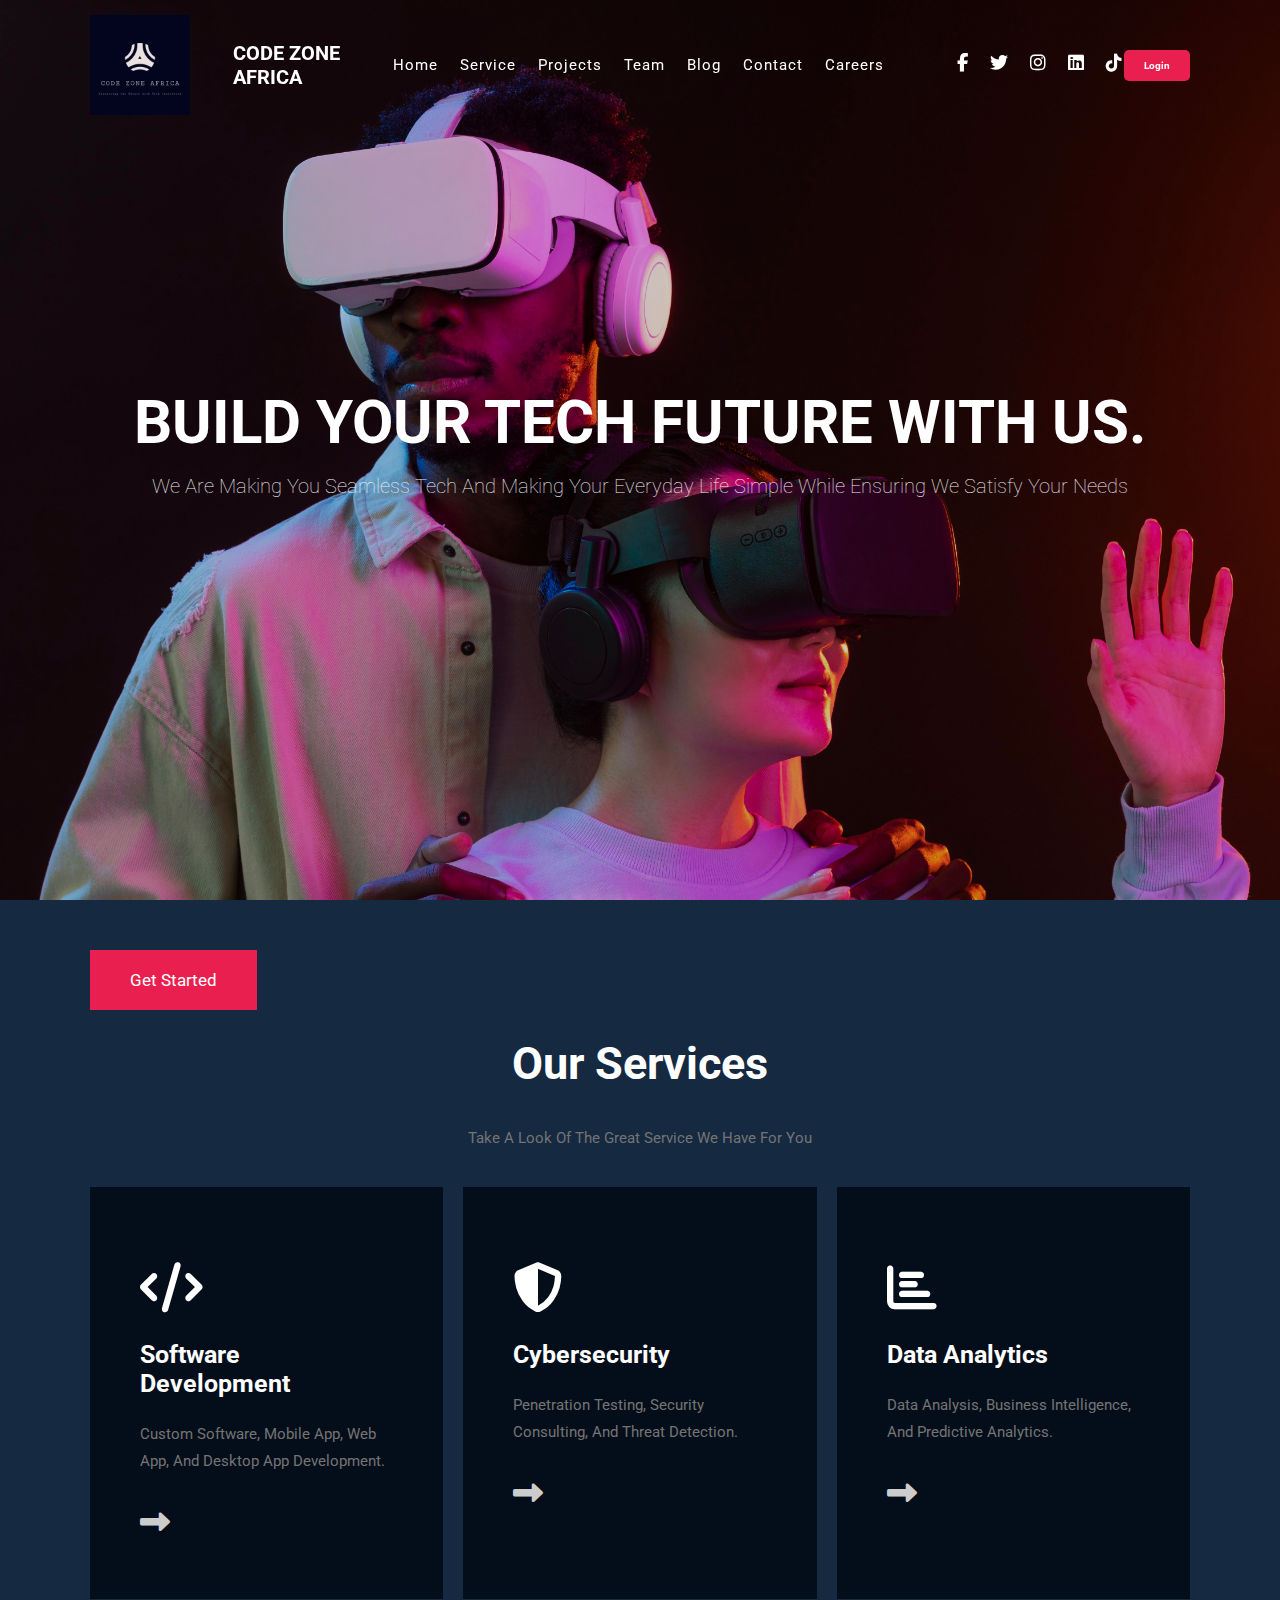
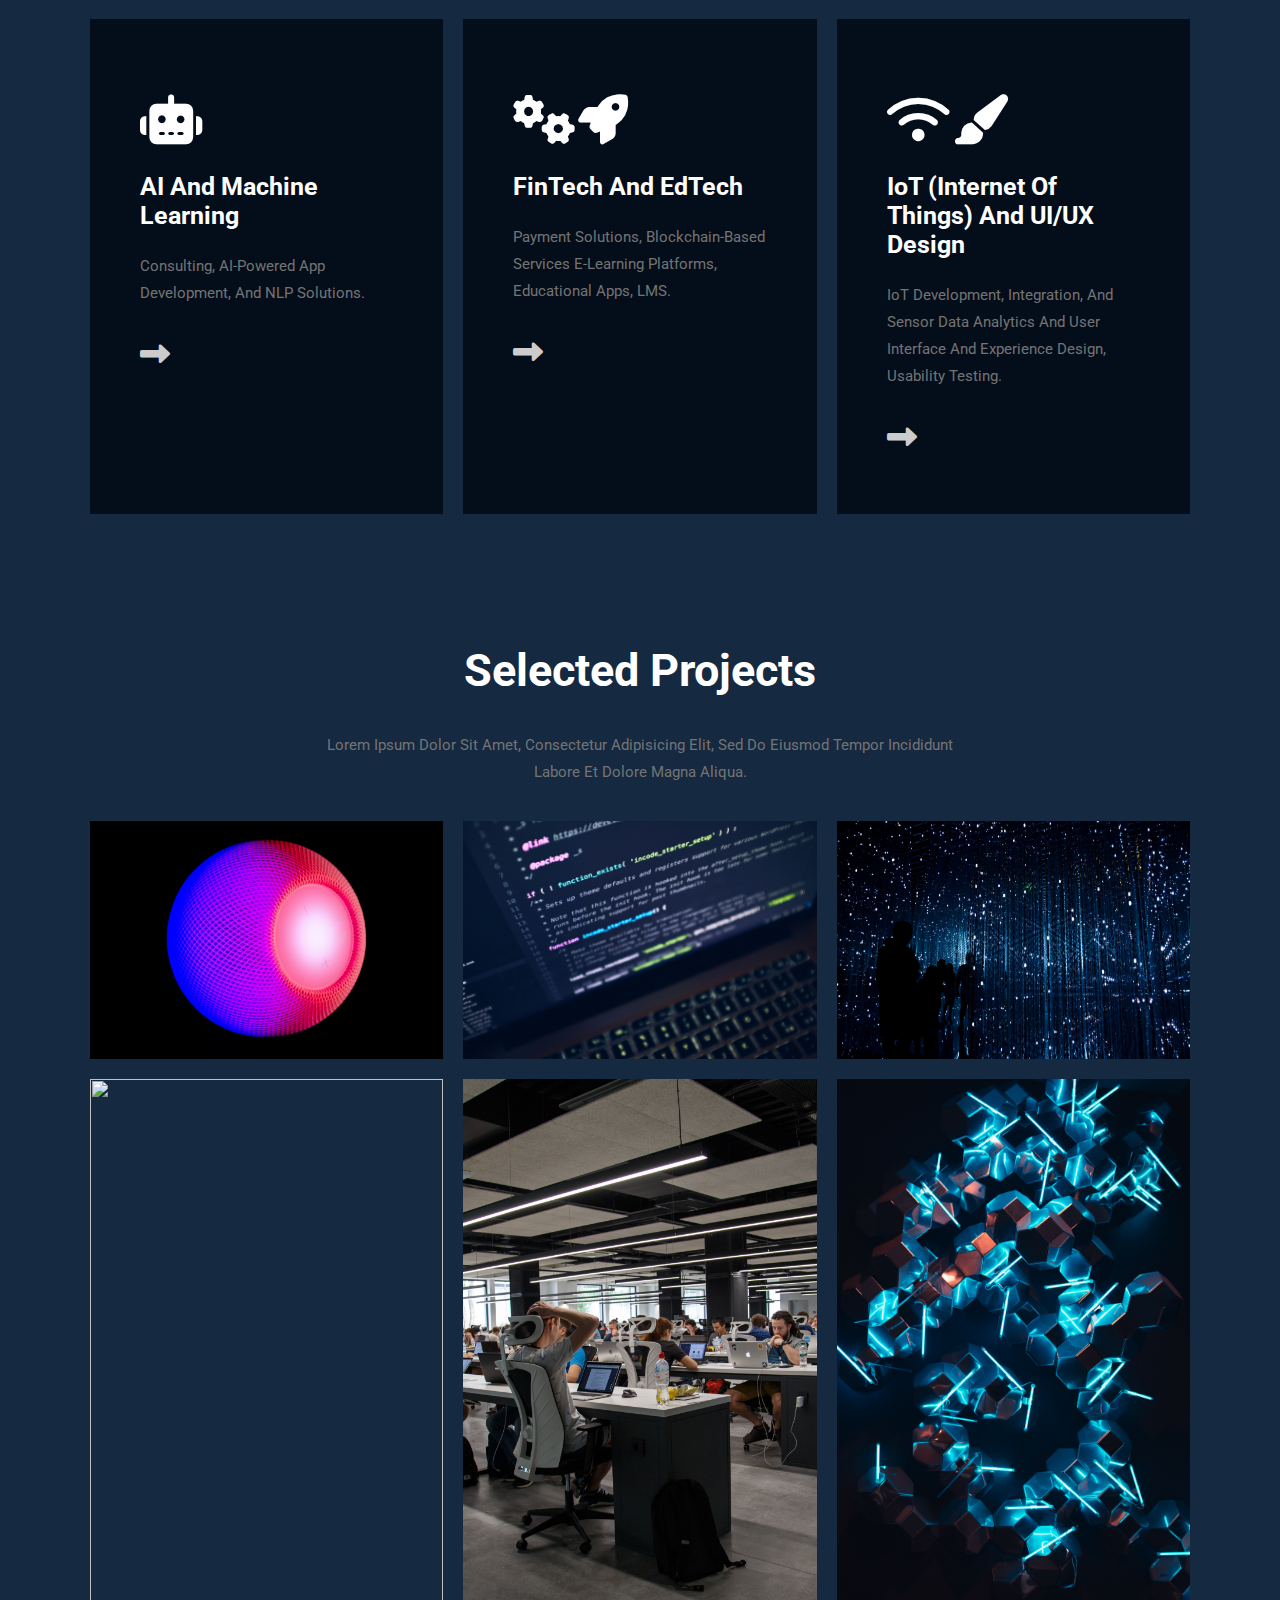
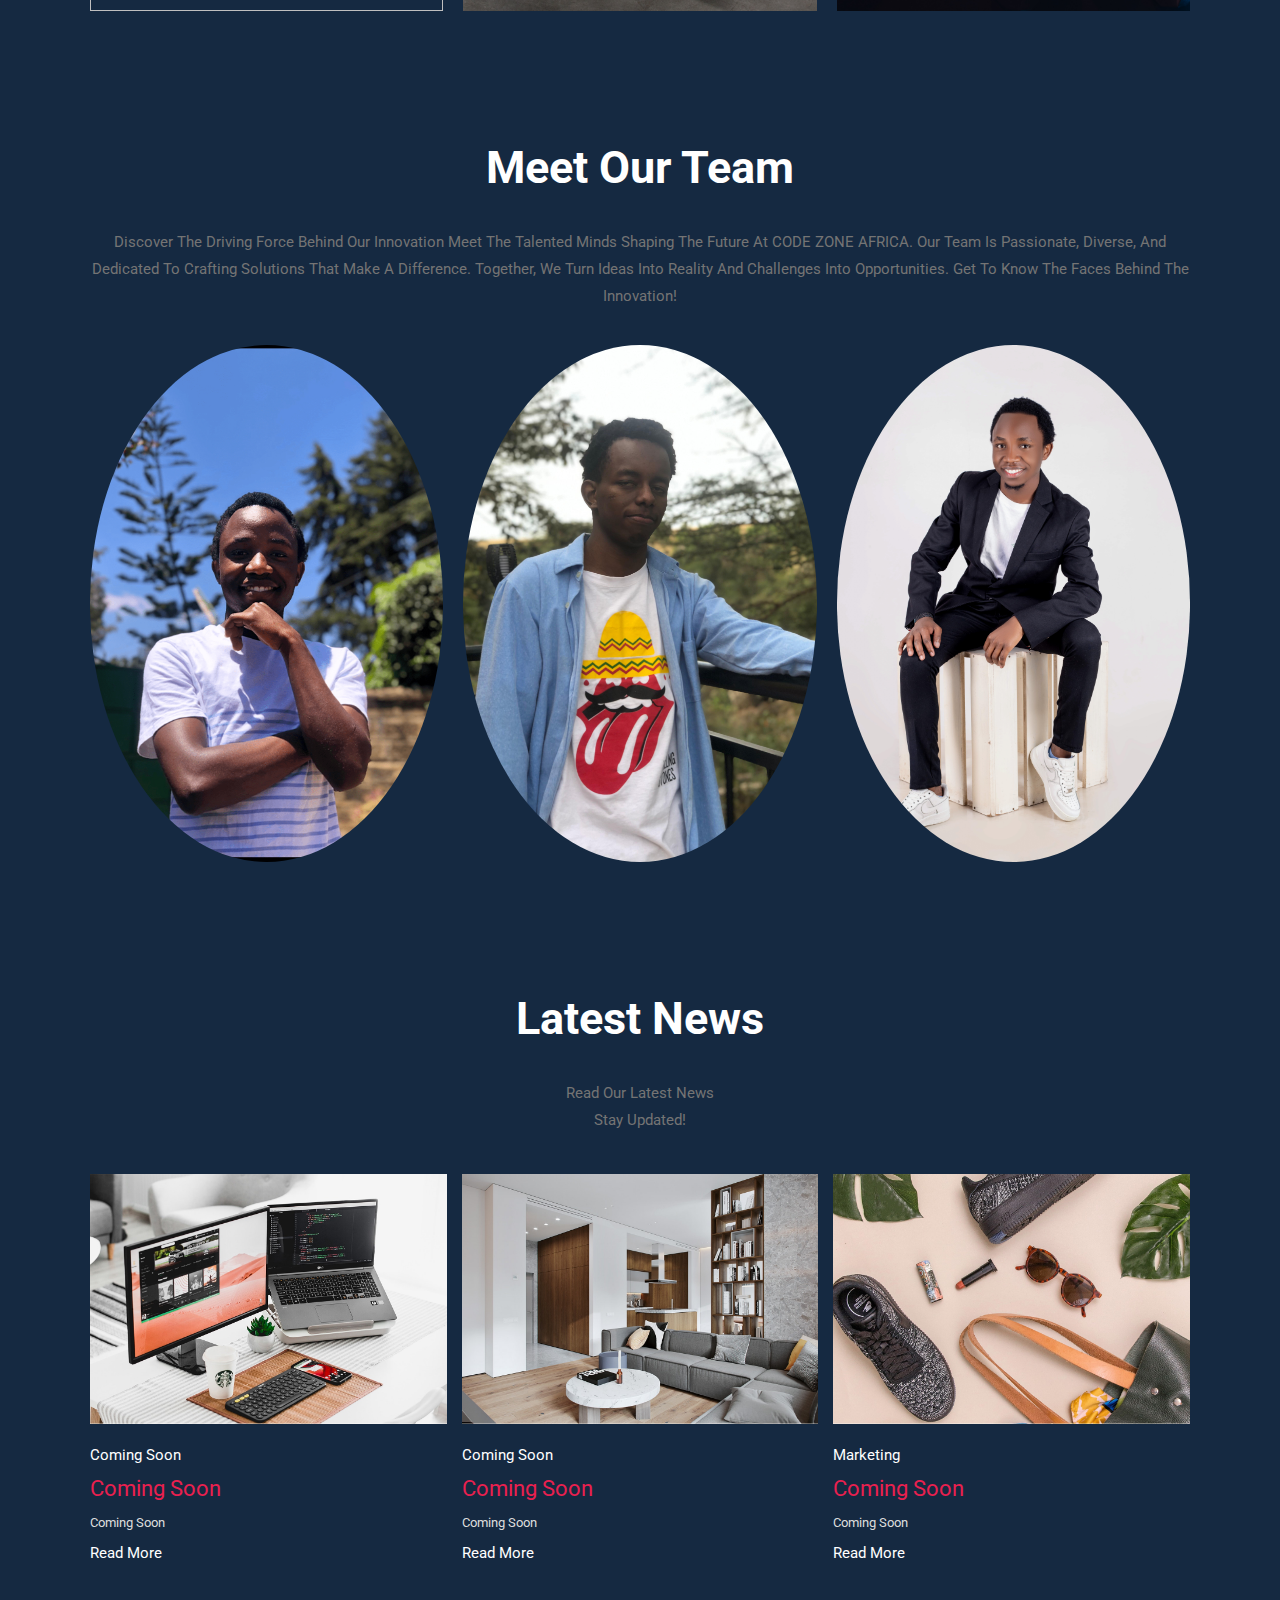
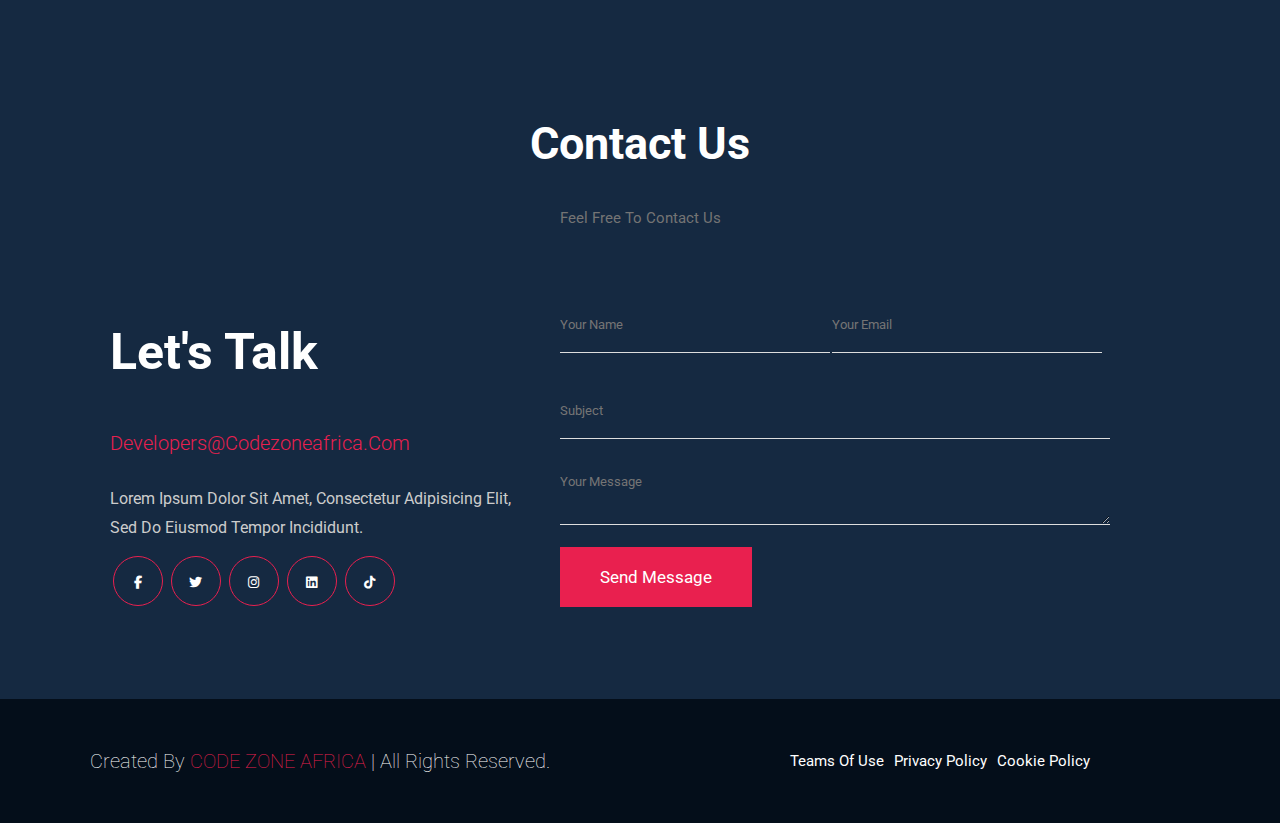
==== index.html @ b37253b9 "CODE ZONE WEBSITE FIRST VERSION" ====
<!DOCTYPE html>
<html>
<head>
	<meta charset="utf-8">
	<meta name="viewport" content="width=device-width, initial-scale=1">
	<link href="images/logo.png" rel="icon">
	<title>CODE ZONE AFRICA</title>


	<!-- font awesome cdn link -->
	<link rel="stylesheet" href="https://cdnjs.cloudflare.com/ajax/libs/font-awesome/6.1.1/css/all.min.css">

	<!-- custom css link -->
	<link rel="stylesheet" type="text/css" href="css/style.css">
</head>
<body>

	<!-- header section start -->
	<header class="header" id="nav">
		<div class="logo">
		</div>
		<div>
			<h1>CODE ZONE <br>AFRICA</h1></div>

		<div class="links">
			<a href="#home">Home</a>
			<a href="#service">Service</a>
			<a href="#project">Projects</a>
			<a href="#team">Team</a>
			<a href="#blog">Blog</a>
			<a href="#contact">Contact</a>
			<a href="#">Careers</a>
		</div>
		

		<div class="icons">
			<div href="#" class="fab fa-facebook-f"></div>
			<div href="#" class="fab fa-twitter"></div>
			<div href="#" class="fab fa-instagram"></div>
			<div href="#" class="fab fa-linkedin"></div>
			<div href="#" class="fab fa-tiktok"></div>
			<div class="fas fa-bars" id="menu-btn"></div>
			<a href="../authenthication/login.html" class="btn1"><span>Login</span></a>		
		</div>
	</header>
	<!-- header section ends -->

	<!-- home section start -->

	<section class="home" id="home">
		<div class="content">
			<h1>BUILD YOUR TECH FUTURE WITH US.</h1>
			<p>We are making you seamless tech and making your everyday life simple while ensuring we satisfy
				your needs
			</p>
		
		</div>
	</section>
	<!-- home section ends -->


	<!-- service section start -->
	<section class="service" id="service">
		<a href="../authenthication/signup.html" class="btn"><span>Get Started</span></a>
		<h1 class="heading">Our Services</h1>
		<p class="paragraph">Take a look of the great Service we have for you</p>


		<div class="box-container">
			<div class="box">
				<i class="fas fa-code"></i>
				<h3>Software Development</h3>
				<p>Custom software, mobile app, web app, and desktop app development.</p>
				<span class="fas fa-long-arrow-alt-right"></span>
			</div>

			<div class="box">
				<i class="fas fa-shield-alt"></i>
				<h3>Cybersecurity</h3>
				<p>Penetration testing, security consulting, and threat detection.</p>
				<span class="fas fa-long-arrow-alt-right"></span>
			</div>

			<div class="box">
				<i class="fas fa-chart-bar"></i>
				<h3>Data Analytics</h3>
				<p>Data analysis, business intelligence, and predictive analytics.</p>
				<span class="fas fa-long-arrow-alt-right"></span>
			</div>

			<div class="box">
				<i class="fas fa-robot"></i>
				<h3>AI and Machine Learning</h3>
				<p>Consulting, AI-powered app development, and NLP solutions.</p>
				<span class="fas fa-long-arrow-alt-right"></span>
			</div>

			<div class="box">
				<i class="fas fa-cogs"></i>
				<i class="fas fa-rocket"></i>
				<h3>FinTech and EdTech</h3>
				<p>Payment solutions, blockchain-based services E-learning platforms, educational apps, LMS.</p>
				<span class="fas fa-long-arrow-alt-right"></span>
			</div>

			<div class="box">
				<i class="fas fa-wifi"></i>
				<i class="fas fa-paint-brush"></i>
				<h3>IoT (Internet of Things) and UI/UX Design</h3>
				<p>IoT development, integration, and sensor data analytics and User interface and experience design, usability testing.</p>
				<span class="fas fa-long-arrow-alt-right"></span>
			</div>
		</div>

	</section>
	<!-- service section ends -->

	<!-- project section start -->

	<section class="project" id="project">
		<h1 class="heading">selected projects</h1>
		<p class="paragraph">
			Lorem ipsum dolor sit amet, consectetur adipisicing elit, sed do eiusmod
			tempor incididunt <br> labore et dolore magna aliqua.
		</p>

		<div class="box-container">
			<div class="box">
				<img src="images/tech1.jpg">

				<div class="content">
					<div>
						<h3>Coming soon</h3>
						<span> Coming soon</span>
					</div>
				</div>
			</div>

			<div class="box">
				<img src="images/tech2.jpg">

				<div class="content">
					<div>
						<h3>Coming soon</h3>
						<span> marketing</span>
					</div>
				</div>
			</div>

			<div class="box">
				<img src="images/tech3.jpg">

				<div class="content">
					<div>
						<h3>Coming soon</h3>
						<span> marketing</span>
					</div>
				</div>
			</div>

			<div class="box">
				<img src="images/tech4.jpg">

				<div class="content">
					<div>
						<h3>Coming soon</h3>
						<span> marketing</span>
					</div>
				</div>
			</div>

			<div class="box">
				<img src="images/tech5.jpg">

				<div class="content">
					<div>
						<h3>Coming soon</h3>
						<span> marketing</span>
					</div>
				</div>
			</div>

			<div class="box">
				<img src="images/tech6.jpg">

				<div class="content">
					<div>
						<h3>Coming soon</h3>
						<span> marketing</span>
					</div>
				</div>
			</div>

		</div>
	</section>

	<!-- project section ends -->


	<!-- team section start -->

	<section class="team" id="team">
		<h1 class="heading">meet our team</h1>
		<p class="paragraph">
			Discover the driving force behind our innovation  meet the talented minds shaping the future at CODE ZONE AFRICA. 
			Our team is passionate, diverse, and dedicated to crafting solutions that make a difference.
			Together, we turn ideas into reality and challenges into opportunities. Get to know the faces behind the innovation!
		</p>

		<div class="box-container">
			<div class="box">
				<img src="images/ceeo.jpg">

				<div class="content">
					<div>
						<h3>KIBET G KORIR</h3>
						<span>C.E.O <br> and <br> Founder</b></span>

						<div class="icon">
							<a href="#" class="fab fa-facebook-f"></a>
							<a href="#" class="fab fa-instagram"></a>
							<a href="#" class="fab fa-twitter"></a>
						</div>
					</div>
				</div>
			</div>

			<div class="box">
				<img src="images/Lead1.jpg">

				<div class="content">
					<div>
						<h3>MIKE KIBET</h3>
						<span>Senior Software Lead</span>

						<div class="icon">
							<a href="#" class="fab fa-facebook-f"></a>
							<a href="#" class="fab fa-instagram"></a>
							<a href="#" class="fab fa-twitter"></a>
						</div>
					</div>
				</div>
			</div>

			<div class="box">
				<img src="images/CEO.jpg">

				<div class="content">
					<div>
						<h3>Kibet Korir</h3>
						<span>Software Engineer</span>

						<div class="icon">
							<a href="#" class="fab fa-facebook-f"></a>
							<a href="#" class="fab fa-instagram"></a>
							<a href="#" class="fab fa-twitter"></a>
						</div>
					</div>
				</div>
			</div>

		</div>
	</section>

	<!-- team section ends -->

	<!-- blog section start -->

	<section class="blog" id="blog">
		<h1 class="heading">latest news</h1>
		<p class="paragraph">
			read our latest news <br> stay updated!
		</p>


		<div class="box-container">
			<div class="box">
				<div class="image">
					<img src="images/05-min.jpg">
				</div>

				<div class="content">
					<a href="#" class="cate">Coming Soon</a>
					<span>Coming soon</span>
					<p>Coming soon</p>
					<a href="#">read more</a>
				</div>
			</div>

			<div class="box">
				<div class="image">
					<img src="images/07-min.jpg">
				</div>

				<div class="content">
					<a href="#" class="cate">Coming soon</a>
					<span>Coming soon</span>
					<p>Coming soon</p>
					<a href="#">read more</a>
				</div>
			</div>

			<div class="box">
				<div class="image">
					<img src="images/02-min.jpg">
				</div>

				<div class="content">
					<a href="#" class="cate">marketing</a>
					<span>Coming soon</span>
					<p>Coming soon</p>
					<a href="#">read more</a>
				</div>
			</div>
		</div>
	</section>

	<!-- blog section ends -->


	<!-- contact section start -->

	<section class="contact" id="contact">
		<h1 class="heading">contact us</h1>
		<p class="paragraph">feel free to contact us</p>

		<div class="row">
			<div class="content">
				<h1>let's talk</h1>
				<h3>developers@codezoneafrica.com</h3>
				<p>Lorem ipsum dolor sit amet, consectetur adipisicing elit, sed do eiusmod
				tempor incididunt.</p>

				<div class="icons">
					<a href="#" class="fab fa-facebook-f"></a>
					<a href="#" class="fab fa-twitter"></a>
					<a href="#" class="fab fa-instagram"></a>
					<a href="#" class="fab fa-linkedin"></a>
					<a href="#" class="fab fa-tiktok"></a>

				</div>
			</div>

			<div class="form">
				<form>
					<input type="text" name="" placeholder="your name">
					<input type="email" name="" placeholder="your email">
					<input type="text" name="" placeholder="subject" class="subject">

					<textarea placeholder="your message"></textarea>

					<a href="#" class="btn"><span>send message</span></a>
				</form>
			</div>
		</div>
	</section>


	<!-- contact section ends -->

	<!-- footer section start -->
	<section class="footer">
		<div class="credit">
			created by <span>CODE ZONE AFRICA</span> | all rights reserved.
		</div>

		<div class="links">
			<a href="#">teams of use</a>
			<a href="#">privacy policy</a>
			<a href="#">cookie policy</a>
		</div>
	</section>
	<!-- footer section ends -->




	<!-- custom js link -->
	<script src="js/scripts.js"></script>
</body>
</html>
---- css/style.css ----
@import url('https://fonts.googleapis.com/css2?family=Roboto:wght@100;300;400;500;700&display=swap');
/*font-family: 'Roboto', sans-serif;*/

:root
{
	--main-color: #e9204f;
	--black: #040e1a;
	--bg: #152941;
	--font: #fff;
	--border: .1rem solid rgba(255,255,255,.3);
}
*
{
	font-family: 'Roboto', sans-serif;
	margin: 0;padding: 0;
	box-sizing: border-box;
	outline: none;border: none;
	text-decoration: none;
	text-transform: capitalize;
	transition: .3s linear;
}
html
{
	font-size: 62.5%;
	overflow-x: hidden;
	scroll-padding-top: 9rem;
	scroll-behavior: smooth;
}
html::-webkit-scrollbar
{
	width: .8rem;
}
html::-webkit-scrollbar-track
{
	background: transparent;
}
html::-webkit-scrollbar-thumb
{
	background: #eee;
	border-radius: 4rem;
}
body
{
	background: var(--bg);
}
section
{
	padding: 4rem 7%;
}
.btn
{
	margin-top: 1rem;
	display: inline-block;
	padding: 2rem 4rem;
	font-size: 1.7rem;
	color: var(--font);
	cursor: pointer;
	position: relative;
	overflow: hidden;
	background: #fff;
}
.btn span 
{
	position: relative;
	z-index: 3;
}
.btn:after
{
	content: '';
	display: block;
	width: 100%;height: 100%;
	position: absolute;
	right: 0%;top: 0%;
	background: var(--main-color);
	transition: .5s;
	z-index: 1;
}
.btn:hover:after
{
	right: -100%;
}
.btn:hover
{
	color: var(--main-color);
}
.heading
{
	text-align: center;
	color: var(--font);
	padding: 2.5rem 0;
	font-size: 4.5rem;
}
.paragraph
{
	text-align: center;
	font-size: 1.5rem;
	color: #747474;
	padding: 1rem 0;
	line-height: 1.8;
}




.header
{
	background: transparent;
	display: flex;
	color: var(--font);
	align-items: center;
	justify-content: space-between;
	padding: 1.5rem 7%;
	position: fixed;
	top: 0;left: 0;right: 0;
	z-index: 5000;
}
.header .logo {
    width: 100px; /* Set the width of the logo */
    height: 100px; /* Set the height of the logo */
    background: url(../images/logo.png);
    background-size: cover; /* This will make the background image cover the entire container */
    background-position: center; /* Center the background image */
    font-size: 3rem;
    letter-spacing: 0.1rem;
}

.header .logo h1 {
	margin-bottom: 0; /* Remove any default margin for the h1 element */
    font-size: 1.8rem; /* Adjust the font size as needed */
}
.header .links a 
{
	margin: 0 1rem;
	color: var(--font);
	font-size: 1.5rem;
	letter-spacing: .1rem;
}
.header .links a:hover
{
	color: #ff0000;
	border-bottom: .1rem solid var(--main-color);
	padding-bottom: .5rem;
}
.header .icons div
{
	color: var(--font);
	cursor: pointer;
	font-size: 1.8rem;
	margin-left: 2rem;
}
.header .icons div:hover
{
	color: var(--main-color);
}
#menu-btn
{
	display: none;
}

/*on scroll effect*/

.nav-change
{
	background: var(--black);
}

/*home section style*/

.home
{
	min-height: 100vh;
	display: flex;
	align-items: center;
	justify-content: center;
	background: linear-gradient(rgba(0, 0, 0, .2), rgba(0, 0, 0, .2)), url(../images/hero.jpg);
	background-repeat: no-repeat;
	background-size: cover;
	text-align: center;
	perspective: 1000px; /* Set the perspective for 3D effect */
	overflow: hidden; /* Hide the overflow to prevent content from leaking out */
  }
  
  /* Add a keyframe animation for the 3D effect */
  @keyframes move3D {
	0% {
	  transform: rotateX(20deg) rotateY(0deg) translateZ(0);
	}
	50% {
	  transform: rotateX(20deg) rotateY(180deg) translateZ(500px);
	}
	100% {
	  transform: rotateX(20deg) rotateY(360deg) translateZ(0);
	}
  }
  
  /* Apply the animation to the background */
  .home{
	animation: move3D 200s infinite linear; /* Adjust the duration and other properties as needed */
  }
  
.home .content h1
{
	font-size: 6rem;
	text-transform: uppercase;
	color: var(--font);
}
.home .content p 
{
	font-size: 2rem;
	font-weight: lighter;
	color: #eee;
	line-height: 1.8;
	padding: 1rem 0;
}


/*service section style*/
.service .box-container
{
	display: grid;
	grid-template-columns: repeat(auto-fit, minmax(30rem,1fr));
	gap: 2rem;
	padding: 2.5rem 0;
}
.service .box-container .box
{
	padding: 5rem;
	background: var(--black);
	cursor: pointer;
}
.service .box-container .box i 
{
	color: var(--font);
	font-size: 5rem;
	padding: 2.5rem 0;
}
.service .box-container .box h3
{
	color: var(--font);
	font-size: 2.5rem;
	padding: .3rem 0;
}
.service .box-container .box p 
{
	font-size: 1.5rem;
	color: #747474;
	padding: 2rem 0;
	line-height: 1.8;
}
.service .box-container .box span 
{
	font-size: 3rem;
	color: #ccc;
	line-height: 1.8;
}
.service .box-container .box:hover i
{
	color: var(--main-color);
} 
.service .box-container .box:hover
{
	box-shadow: 3px 3px 15px rgba(214, 215, 215, .2);
	transform: scale(1.01);
}


/*project style*/

.project .box-container
{
	display: grid;
	grid-template-columns: repeat(auto-fit, minmax(30rem,1fr));
	gap: 2rem;
	padding: 2.5rem 0;
}
.project .box-container .box  
{
	position: relative;
	cursor: pointer;
	overflow: hidden;
}
.project .box-container .box img
{
	width: 100%;
	height: 100%;
	object-fit: cover;
	transform-origin: center;
}
.project .box-container .box:hover img
{
	transform: scale(1.1);
}
.project .box-container .box .content
{
	position: absolute;
	top: 0;left: 0;right: 0;bottom: 0;
	display: flex;
	align-items: center;
	justify-content: center;
	color: var(--font);
	background: rgba(0, 0, 0, .4);
	text-align: center;
	opacity: 0;
}
.project .box-container .box .content h3
{
	font-size: 3rem;
}
.project .box-container .box .content span 
{
	font-size: 1.2rem;
}
.project .box-container .box:hover .content
{
	opacity: 1;
}

/*team style*/

.team .box-container
{
	display: grid;
	grid-template-columns: repeat(auto-fit, minmax(30rem,1fr));
	gap: 2rem;
	padding: 2.5rem 0;
}
.team .box-container .box
{
	position: relative;
	cursor: pointer;
	overflow: hidden;
	border-radius: 50%;
}
.team .box-container .box img 
{
	width: 100%;
	height: 100%;
	object-fit: cover;
	transform-origin: center;
}
.team .box-container .box:hover img 
{
	transform: scale(1.1);
}
.team .box-container .box .content
{
	position: absolute;
	top: 0;left: 0;right: 0;bottom: 0;
	color: var(--font);
	display: flex;
	align-items: center;
	justify-content: center;
	text-align: center;
	opacity: 0;
}
.team .box-container .box .content h3
{
	font-size: 3rem;
	padding: .3rem 0;
}
.team .box-container .box .content span 
{
	font-size: 1.2rem;
}
.team .box-container .box .content .icon a 
{
	width: 3rem;
	height: 3rem;
	line-height: 3rem;
	display: inline-block;
	color: #ddd;
	margin: 1rem .2rem;
	background: rgba(0, 0, 0, .8);
}
.team .box-container .box .content .icon a:hover
{
	border-radius: 50%;
}
.team .box-container .box:hover .content
{
	opacity: 1;
	background: rgba(233, 32, 79, .6);
}

/*blog style*/
.blog .box-container
{
	display: grid;
	grid-template-columns: repeat(auto-fit, minmax(30rem,1fr));
	gap: 1.5rem;
	padding: 3rem 0;
}
.blog .box-container .box .image
{
	height: 25rem;
	overflow: hidden;
	width: 100%;
}
.blog .box-container .box .image img
{
	height: 100%;
	object-fit: cover;
	width: 100%;
}
.blog .box-container .box:hover .image img
{
	transform: scale(1.2);
}
.blog .box-container .box .content
{
	padding: 2rem 0rem;
}
.blog .box-container .box .content .cate
{
	font-size: 1.5rem;
	line-height: 1.5;
	color: var(--font);
}
.blog .box-container .box .content span 
{
	color: var(--main-color);
	display: block;
	padding-top: 1rem;
	font-size: 2.2rem;
}
.blog .box-container .box .content p 
{
	font-size: 1.3rem;
	line-height: 1.8;
	color: #ddd;
	padding: 1rem 0;
}
.blog .box-container .box .content a 
{
	font-size: 1.5rem;
	color: var(--font);
}

/*contact style*/
.contact .row 
{
	display: flex;
	align-items: center;
	flex-wrap: wrap;
	padding: 3rem 0;
}
.contact .row .content
{
	flex: 1 1 35rem;
	padding: 2rem;
}
.contact .row .content h1
{
	font-size: 5rem;
	color: var(--font);
	padding: 3rem 0;
}
.contact .row .content h3
{
	font-size: 2rem;
	color: var(--main-color);
	font-weight: 300;
	padding: 2rem 0;
}
.contact .row .content p 
{
	font-size: 1.6rem;
	color: #ccc;
	line-height: 1.8;
	padding: 1rem 0;
}
.contact .row .content .icons a 
{
	width: 5rem;
	height: 5rem;
	line-height: 5rem;
	text-align: center;
	color: var(--font);
	margin: .3rem .3rem;
	border: .1rem solid var(--main-color);
	font-size: 1.3rem;
	border-radius: 50%;
}
.contact .row .content .icons a:hover
{
	transform: translateY(-1rem);
}
.contact .row .form 
{
	flex: 1 1 55rem;
	padding: 2rem;
}
.contact .row .form input[type="text"],
.contact .row .form input[type="email"]
{
	width: 27rem;
	background: transparent;
	border-bottom: .1rem solid #ddd;
	padding-bottom: 2rem;
	margin: 2.5rem 0;
	color: #ddd;
}
.contact .row .form .subject
{
	width: 55rem!important;
}
.contact .row .form textarea
{
	width: 55rem;
	background: transparent;
	border-bottom: .1rem solid #ddd;
	padding-bottom: 2rem;
	color: #ddd;
	margin: 1rem 0;
}

/*footer style*/

.footer
{
	background: var(--black);
	display: flex;
	justify-content: space-between;
	flex-wrap: wrap;
}
.footer .credit
{
	font-size: 2rem;
	flex: 1 1 45rem;
	color: var(--font);
	font-weight: lighter;
	padding: 1rem 0;
}
.footer .credit span 
{
	color: var(--main-color);
}
.footer .links
{
	display: flex;
	flex: 1 1 35rem;
	justify-content: center;
	flex-wrap: wrap;
	gap: 1rem;
	align-items: center;
	padding: 1rem 0;

}
.footer .links a 
{
	color: var(--font);
	font-size: 1.5rem;
}
.footer .links a:hover
{
	color: var(--main-color);
}





/*media query start*/
@media (max-width: 991px)
{
	html
	{
		font-size: 55%;
	}
	section
	{
		padding: 2rem;
	}
	.btn
	{
		padding: 1.5rem 3rem;
	}
	.header
	{
		padding: 1.5rem 2rem;
	}
}
@media (max-width: 768px)
{
	#menu-btn
	{
		display: inline-block;
	}
	.header .links
	{
		position: absolute;
		top: 100%;right: -100%;
		background: var(--bg);
		width: 100%;
		height: calc(100vh - 9.5rem);
		text-align: left;
	}
	.header .links a 
	{
		color: #ccc;
		display: block;
		margin: 1.5rem;
		padding: 1rem;
		border-bottom: var(--border);
	}
	.header .links a:hover
	{
		padding-bottom: 1.5rem;
	}
	.header.active
	{
		background: var(--black);
	}
	.header .links.active
	{
		right: 0;
	}
	.contact .row .content
	{
		text-align: center;
	}
}
@media (max-width: 450px)
{
	html
	{
		font-size: 50%;
	}
}


.btn1 {
	display: inline-block;
	background-color: #e9204f;
	color: #fff;
	padding: 10px 20px;
	text-decoration: none;
	border-radius: 5px;
	transition: background-color 0.3s ease;
}

.btn1:hover {
	background-color: #e9204f;
}

/* Optional: Style the text inside the button */
.btn1 span {
	font-weight: bold;
}
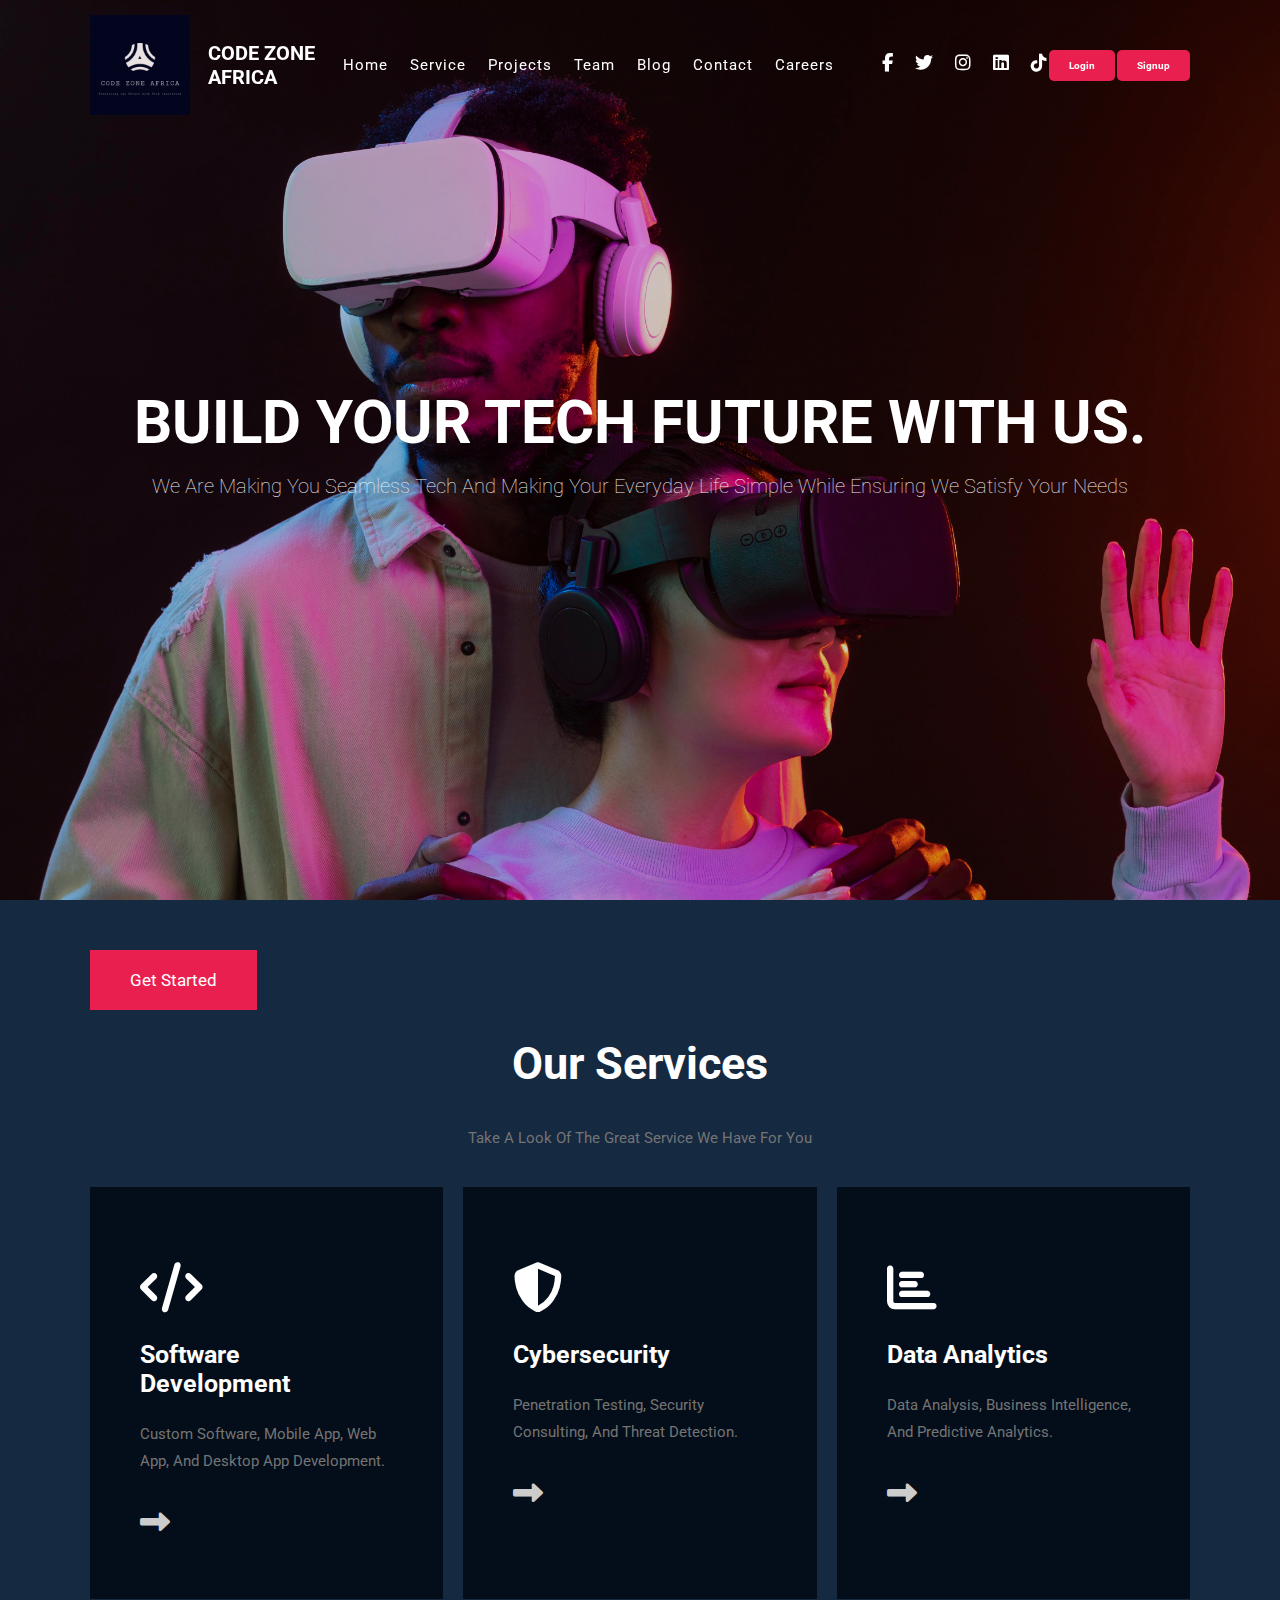
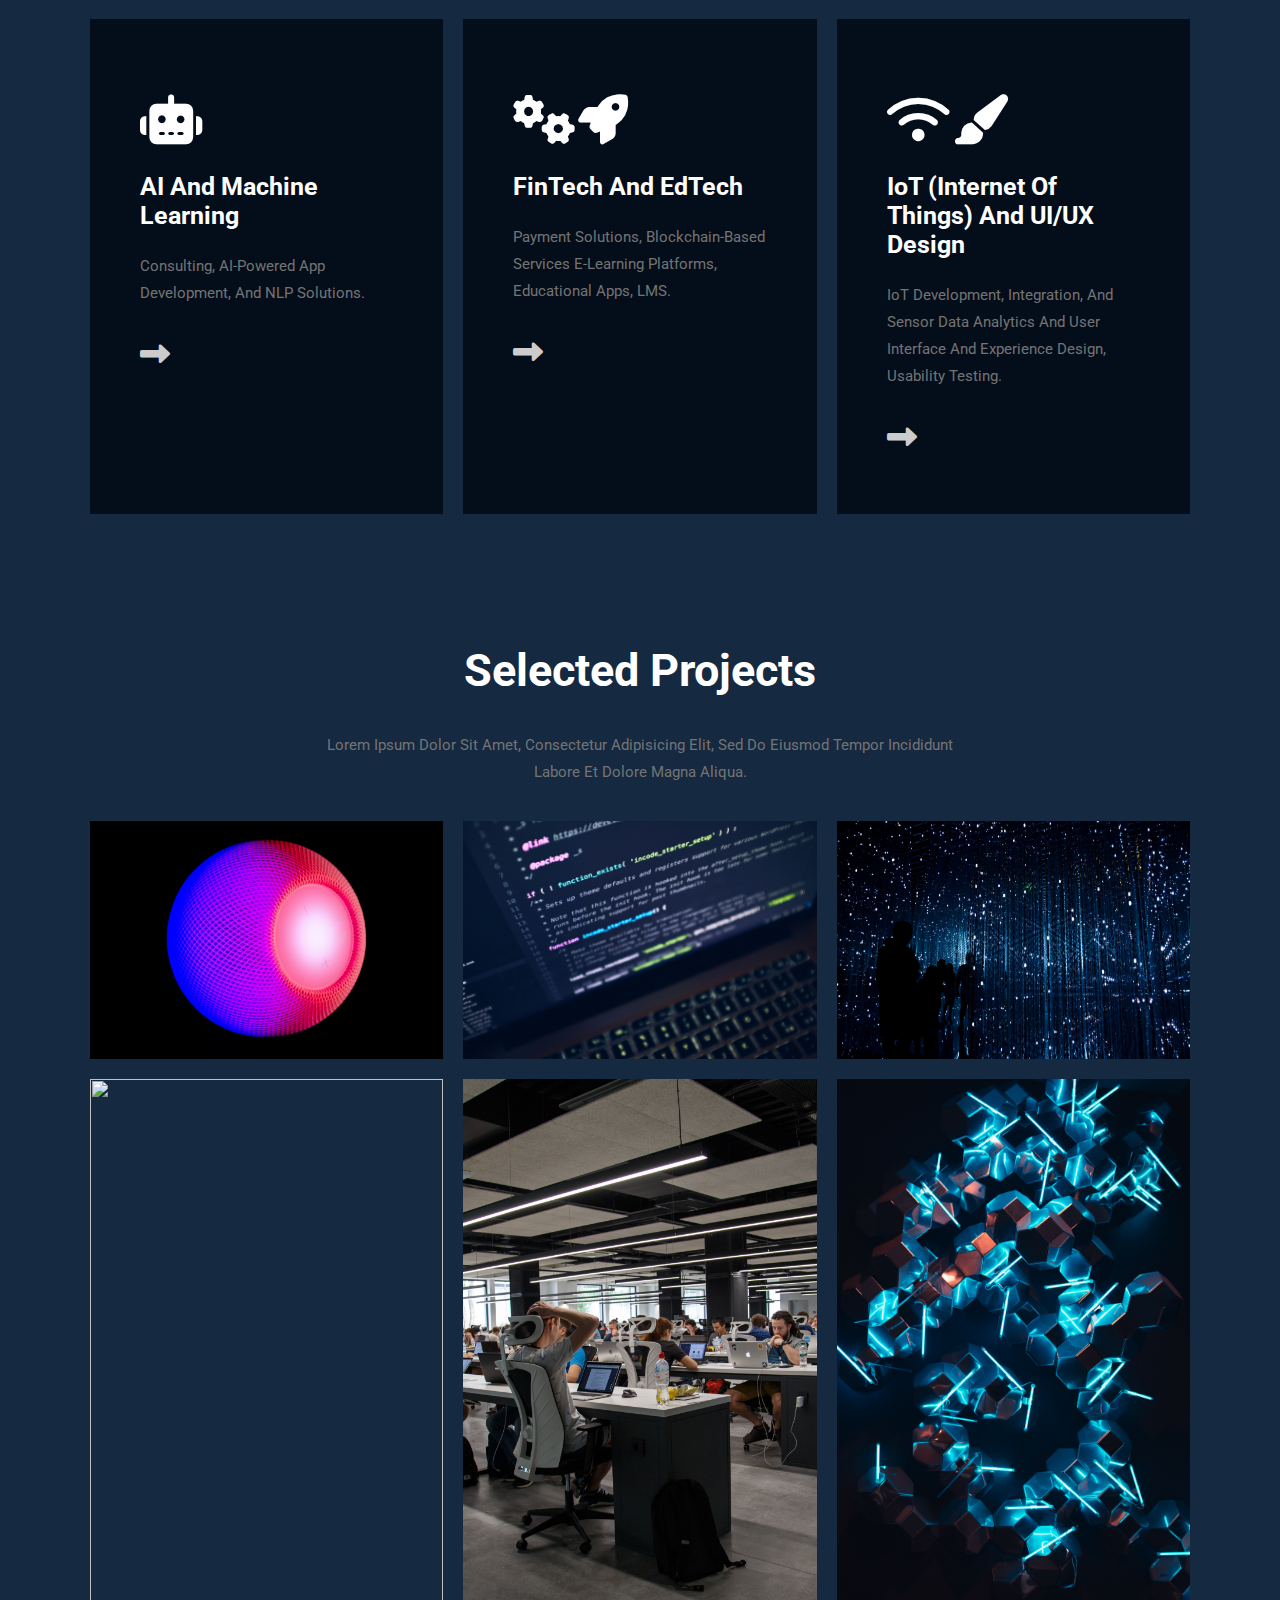
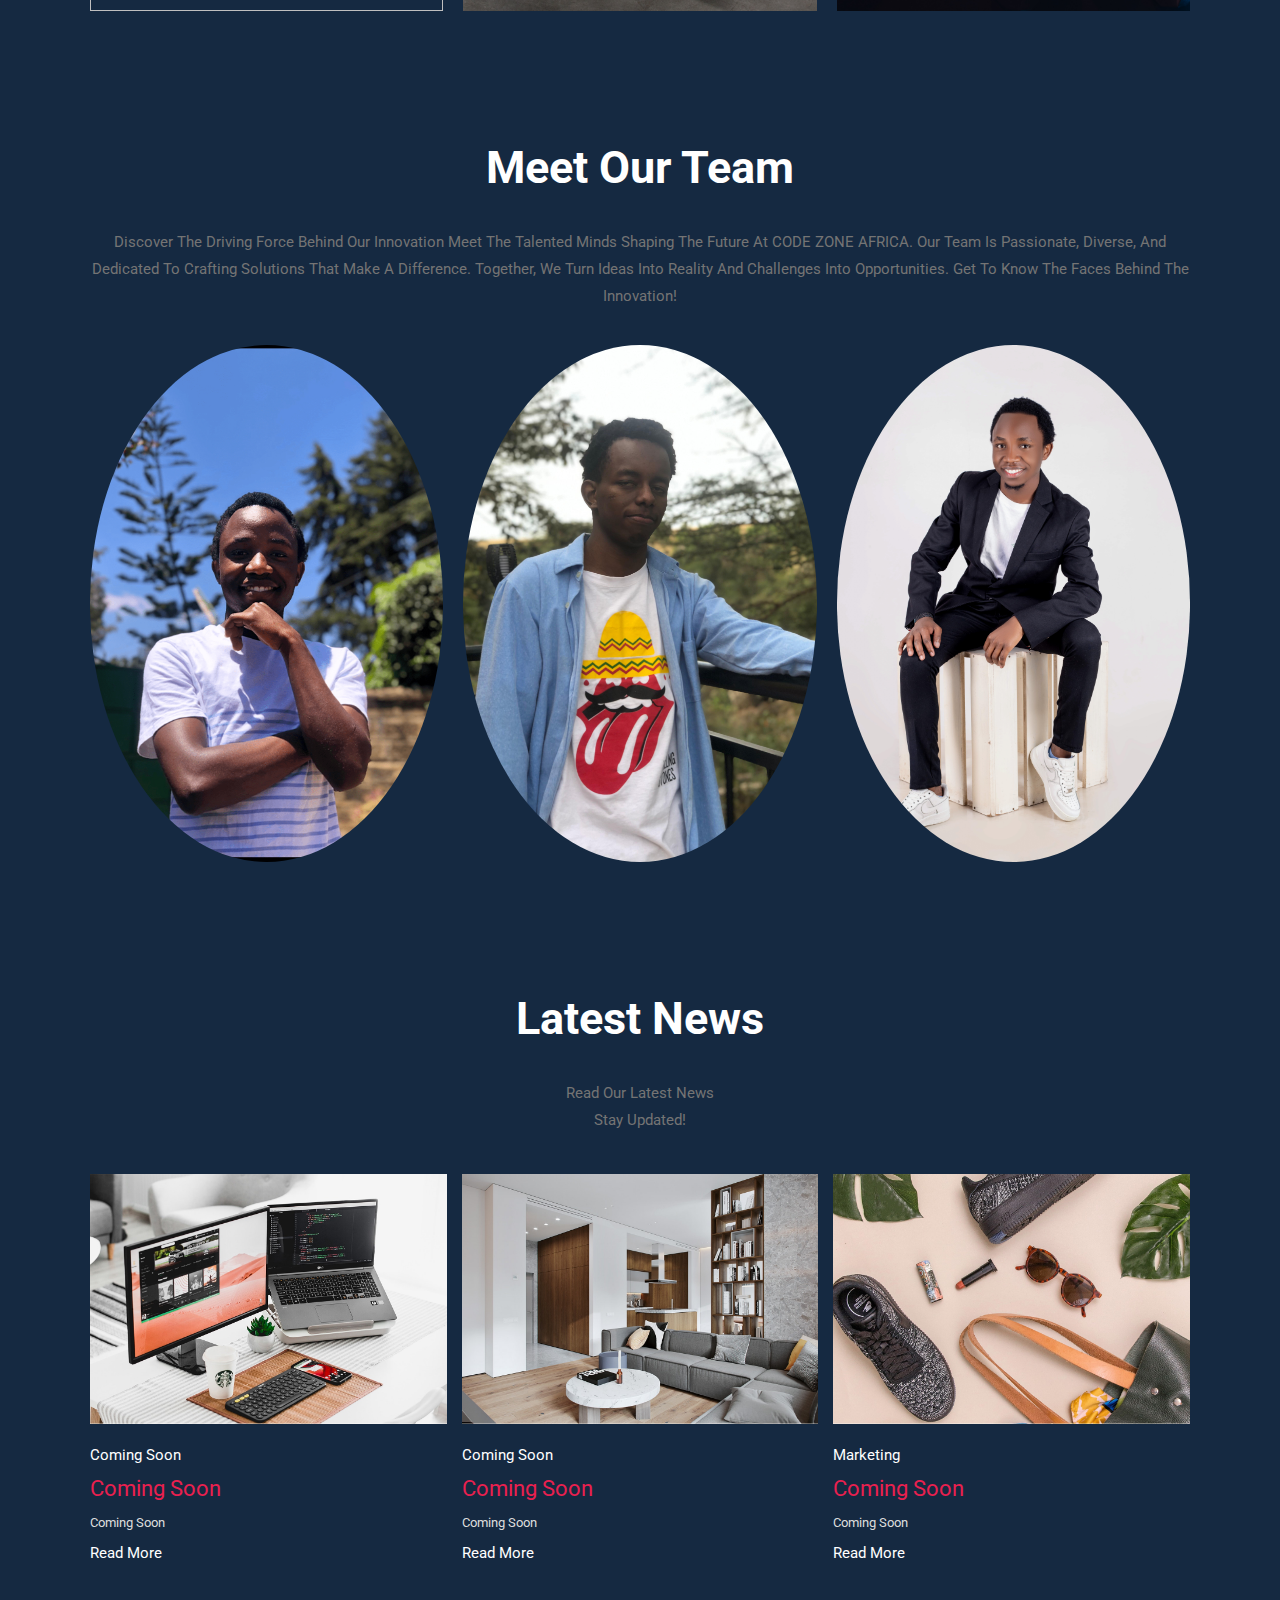
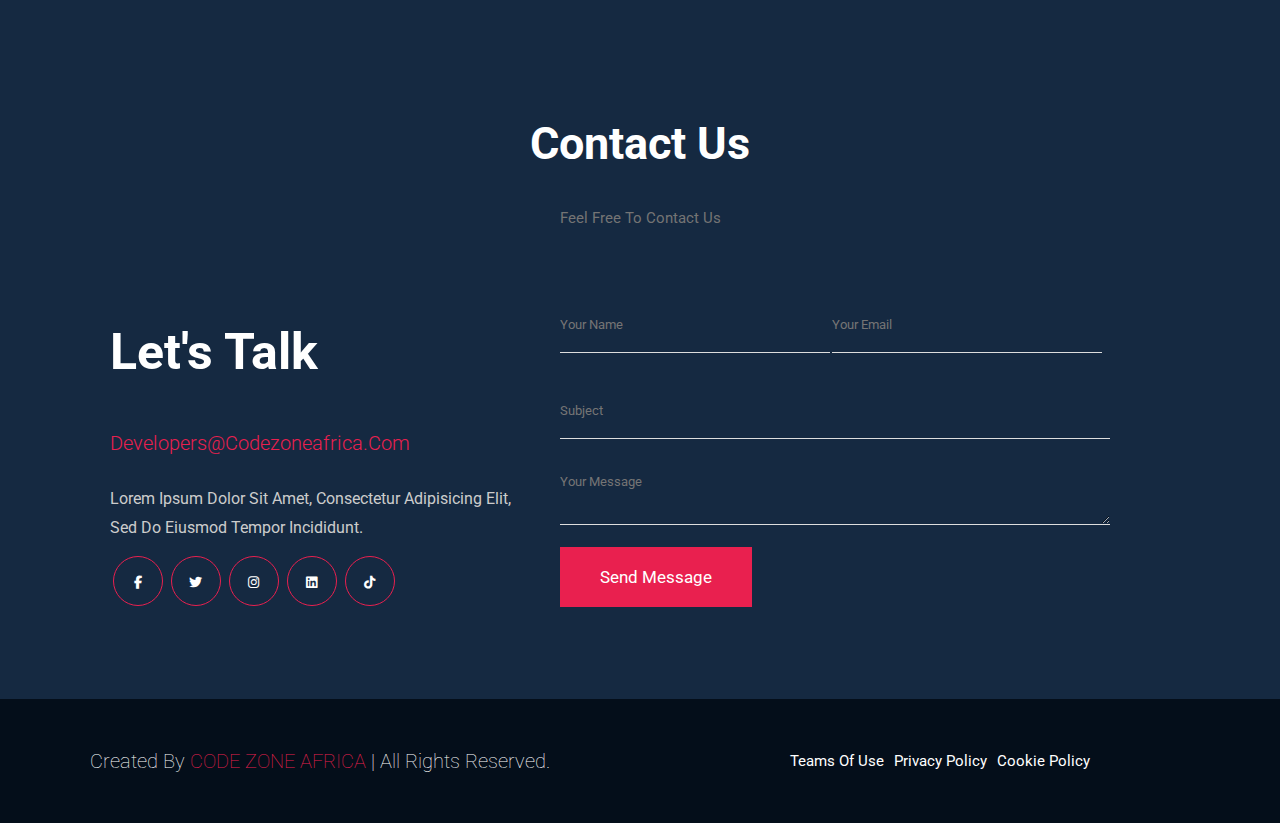
==== commit 88464190: ""Removed empty line and added a comment with the same content in index.html"" ====
--- a/index.html
+++ b/index.html
@@ -40,7 +40,8 @@
 			<div href="#" class="fab fa-linkedin"></div>
 			<div href="#" class="fab fa-tiktok"></div>
 			<div class="fas fa-bars" id="menu-btn"></div>
-			<a href="../authenthication/login.html" class="btn1"><span>Login</span></a>		
+			<a href="../authenthication/login.html" class="btn1"><span>Login</span></a>	
+			<a href="../authenthication/signup.html" class="btn1"><span>signup</span></a>		
 		</div>
 	</header>
 	<!-- header section ends -->
@@ -57,7 +58,7 @@
 		</div>
 	</section>
 	<!-- home section ends -->
-
+<!-- home section ends -->
 
 	<!-- service section start -->
 	<section class="service" id="service">
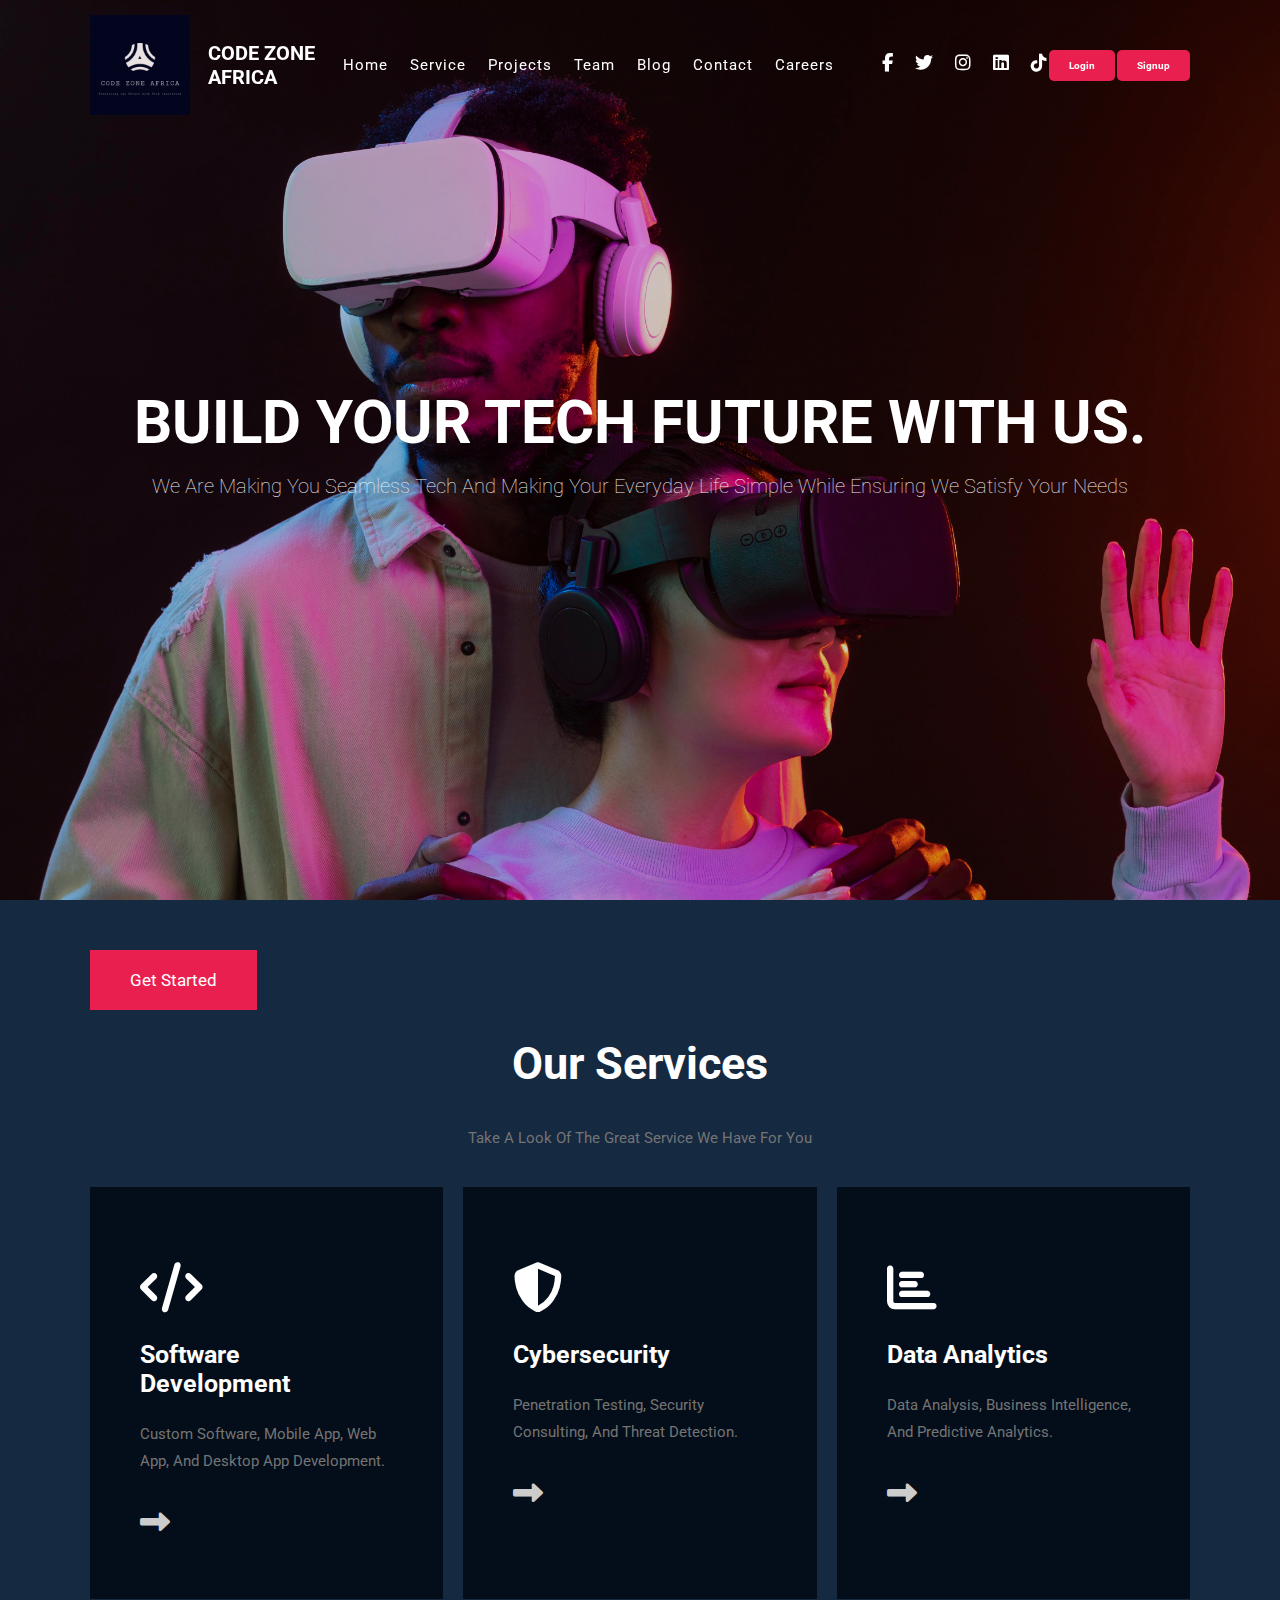
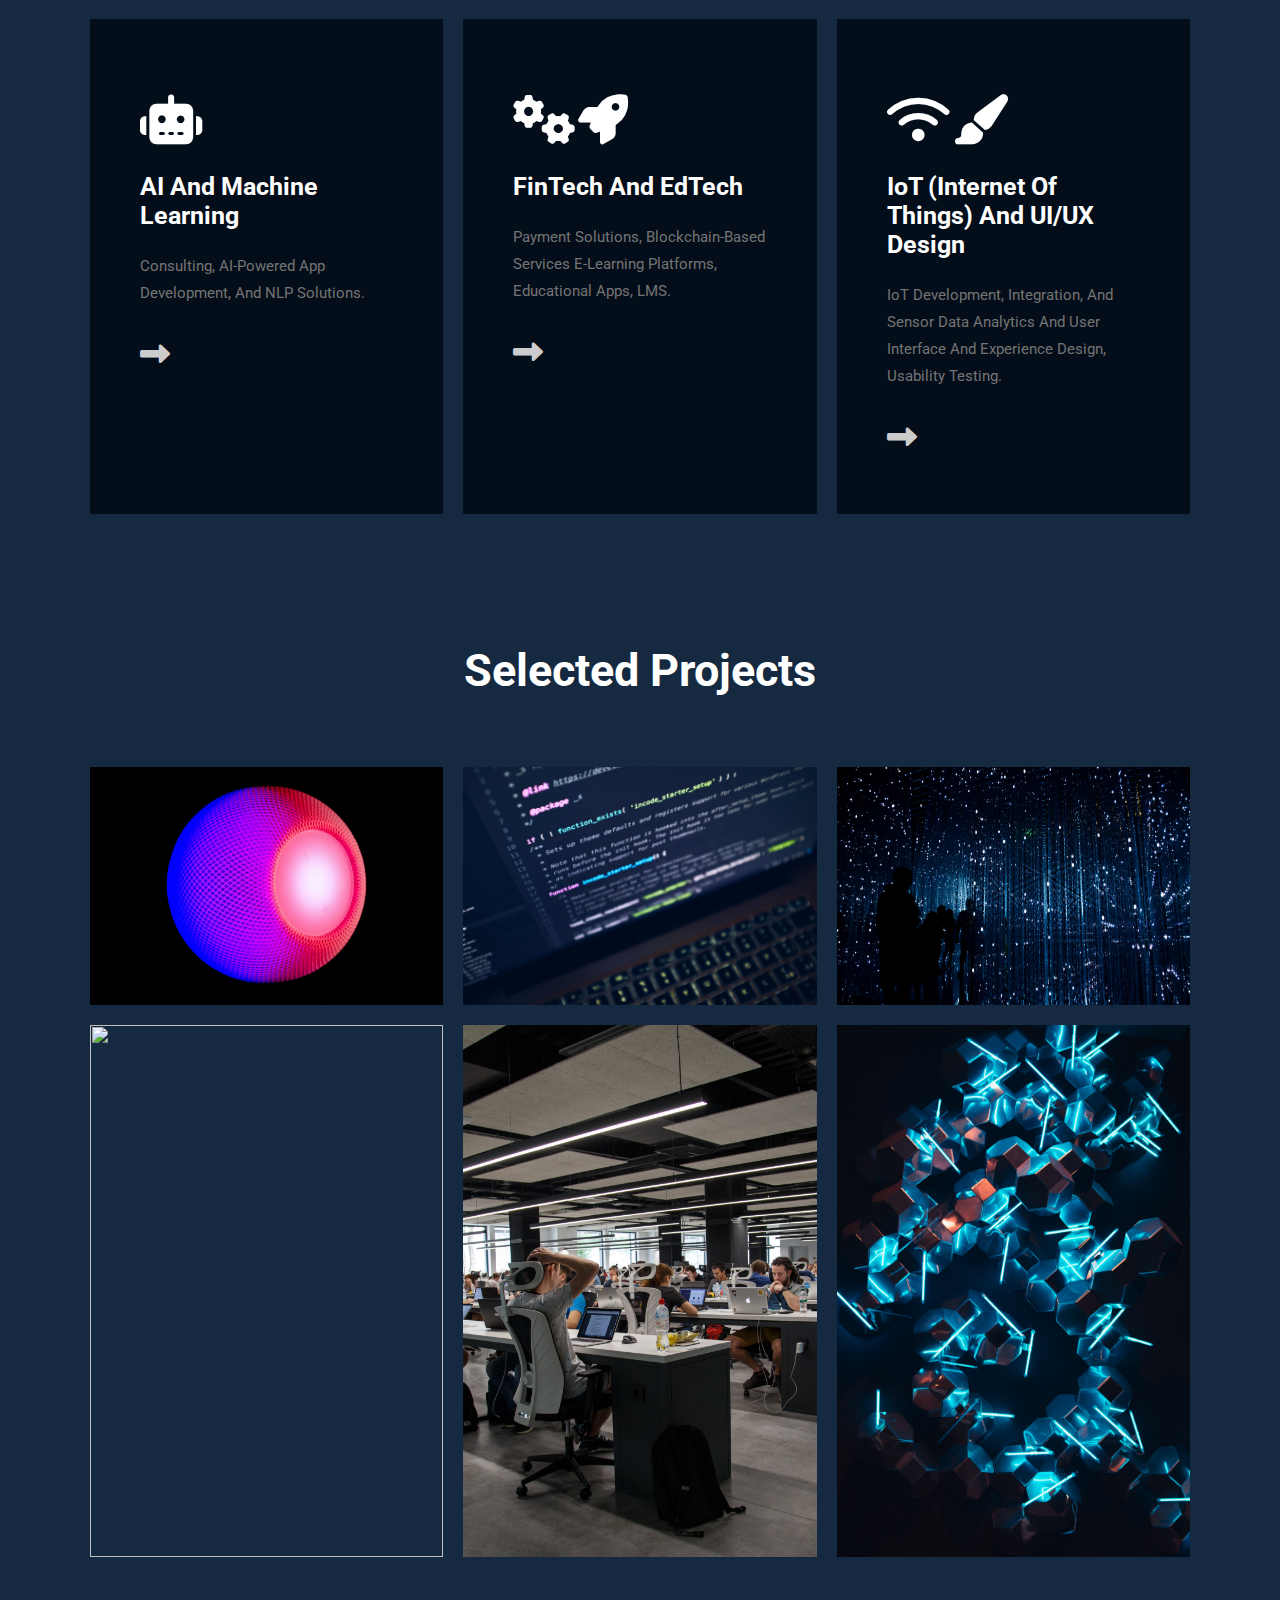
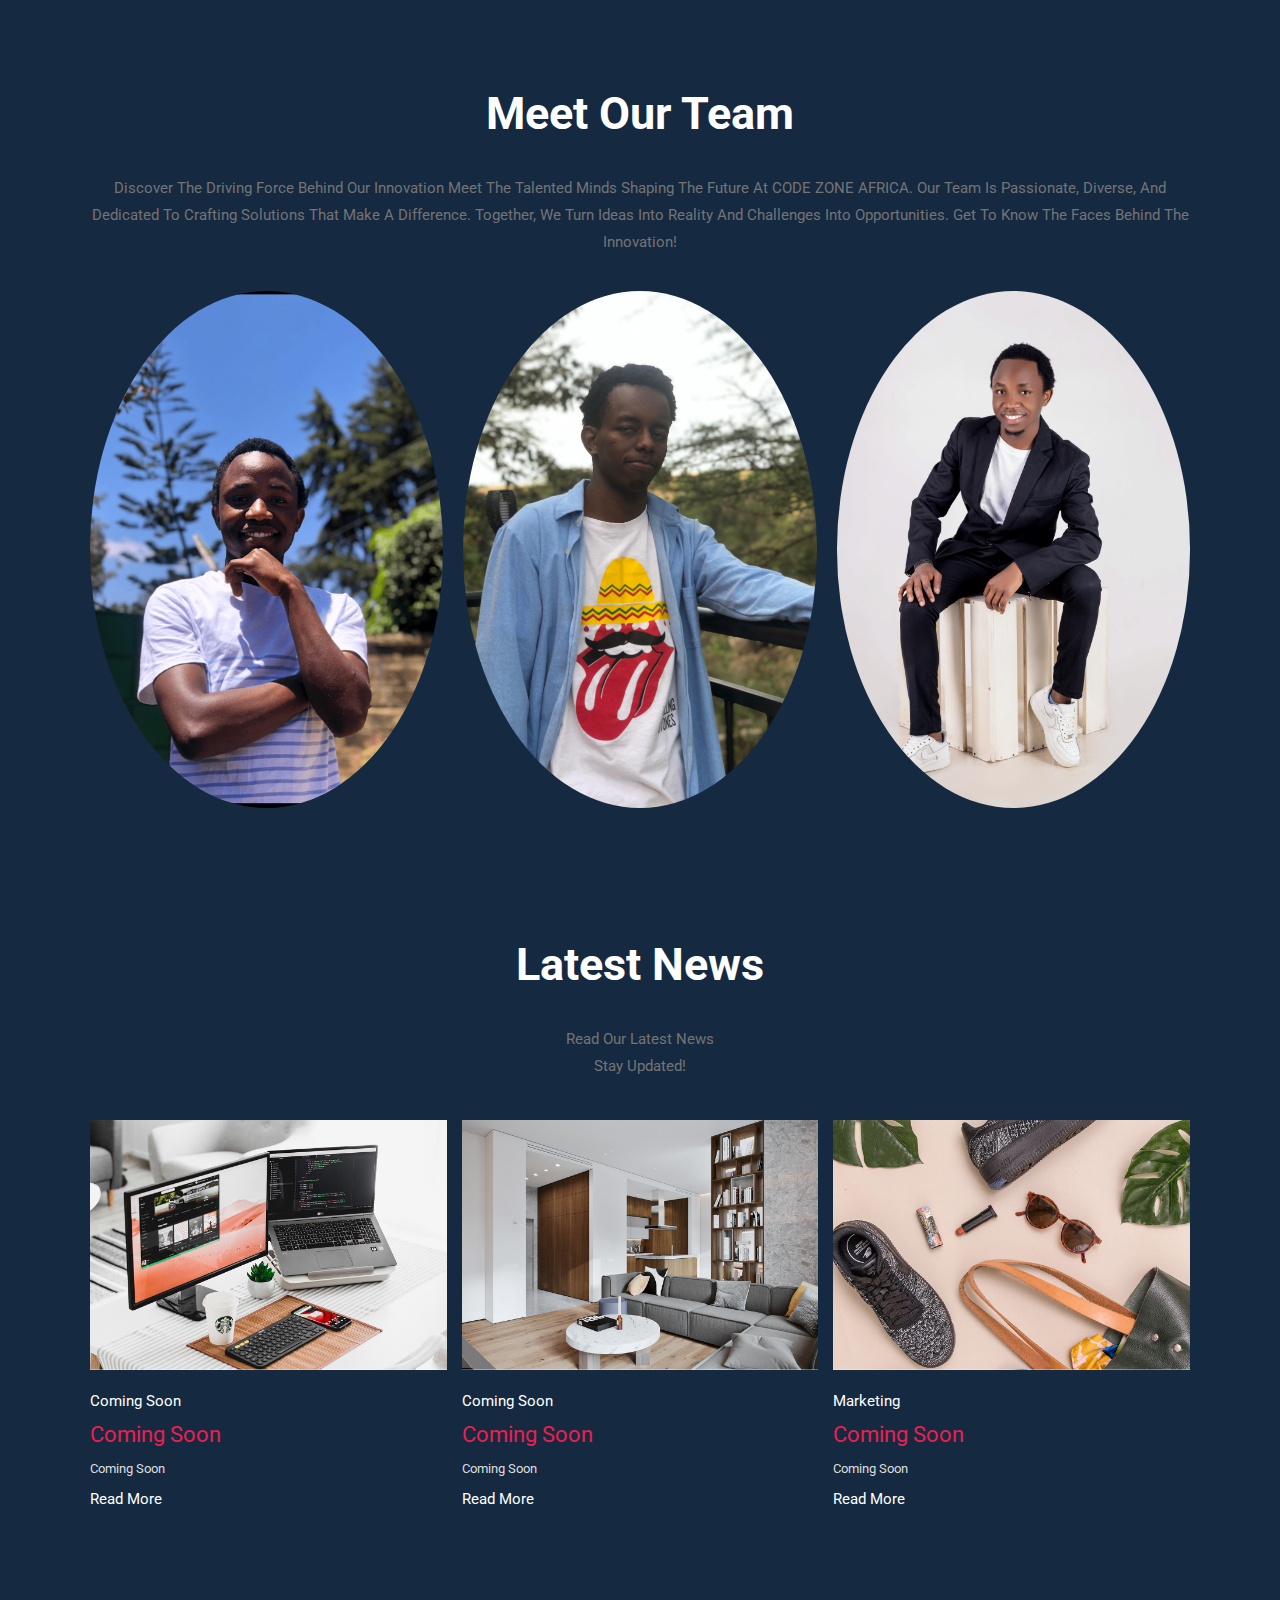
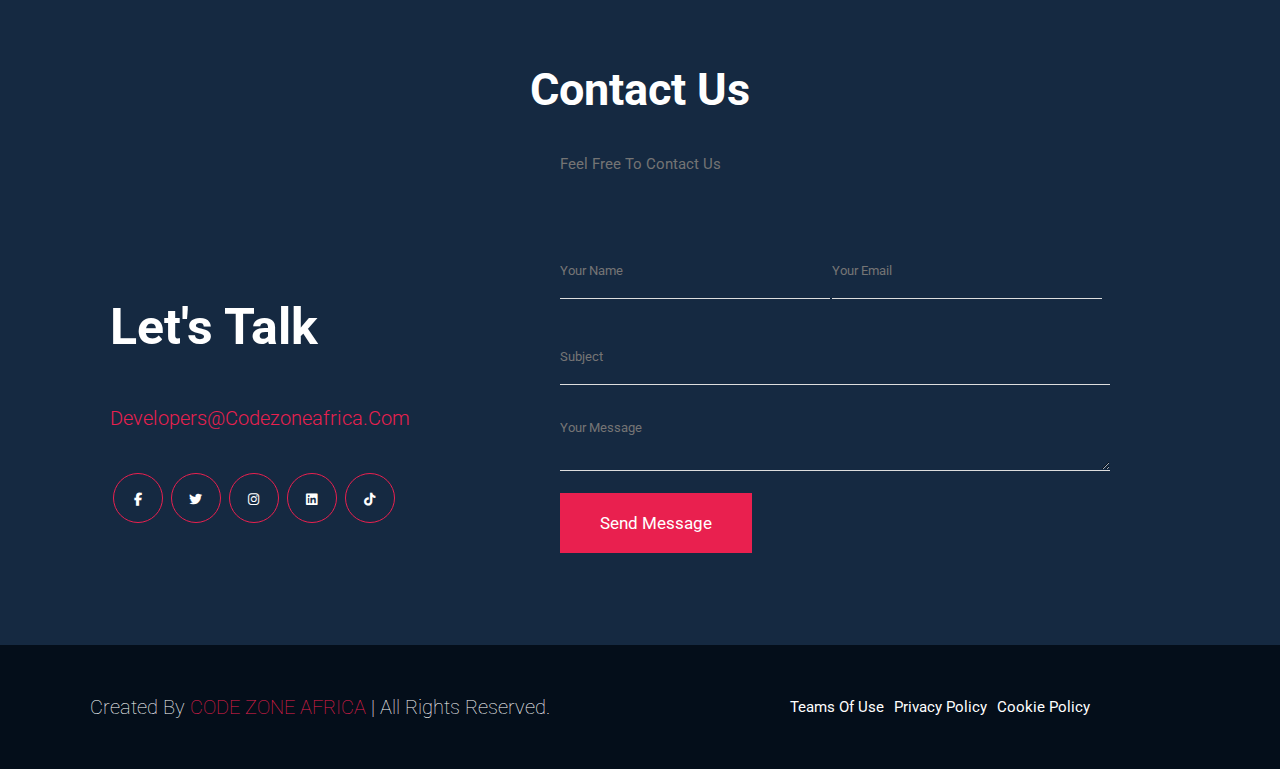
==== commit 6e18a40a: "Remove unnecessary text from project and contact sections" ====
--- a/index.html
+++ b/index.html
@@ -121,8 +121,7 @@
 	<section class="project" id="project">
 		<h1 class="heading">selected projects</h1>
 		<p class="paragraph">
-			Lorem ipsum dolor sit amet, consectetur adipisicing elit, sed do eiusmod
-			tempor incididunt <br> labore et dolore magna aliqua.
+		
 		</p>
 
 		<div class="box-container">
@@ -329,8 +328,7 @@
 			<div class="content">
 				<h1>let's talk</h1>
 				<h3>developers@codezoneafrica.com</h3>
-				<p>Lorem ipsum dolor sit amet, consectetur adipisicing elit, sed do eiusmod
-				tempor incididunt.</p>
+				<p></p>
 
 				<div class="icons">
 					<a href="#" class="fab fa-facebook-f"></a>
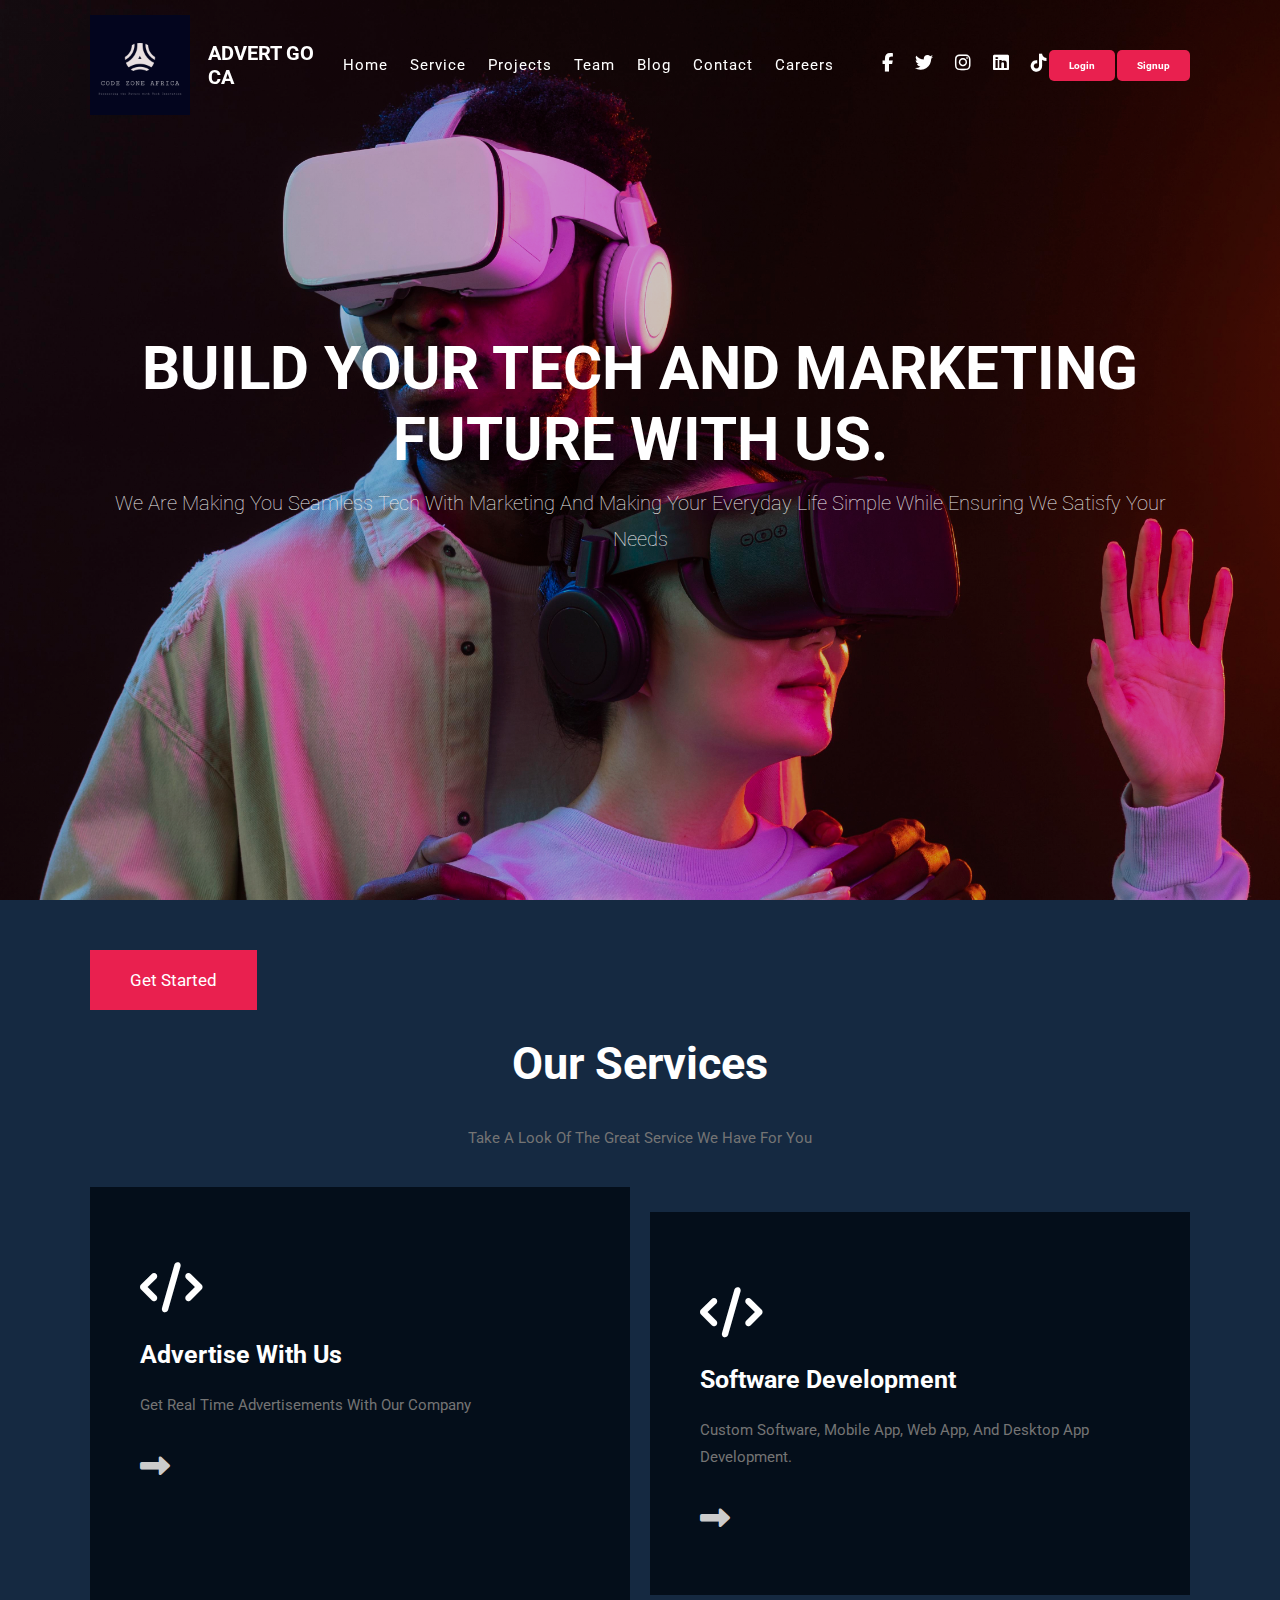
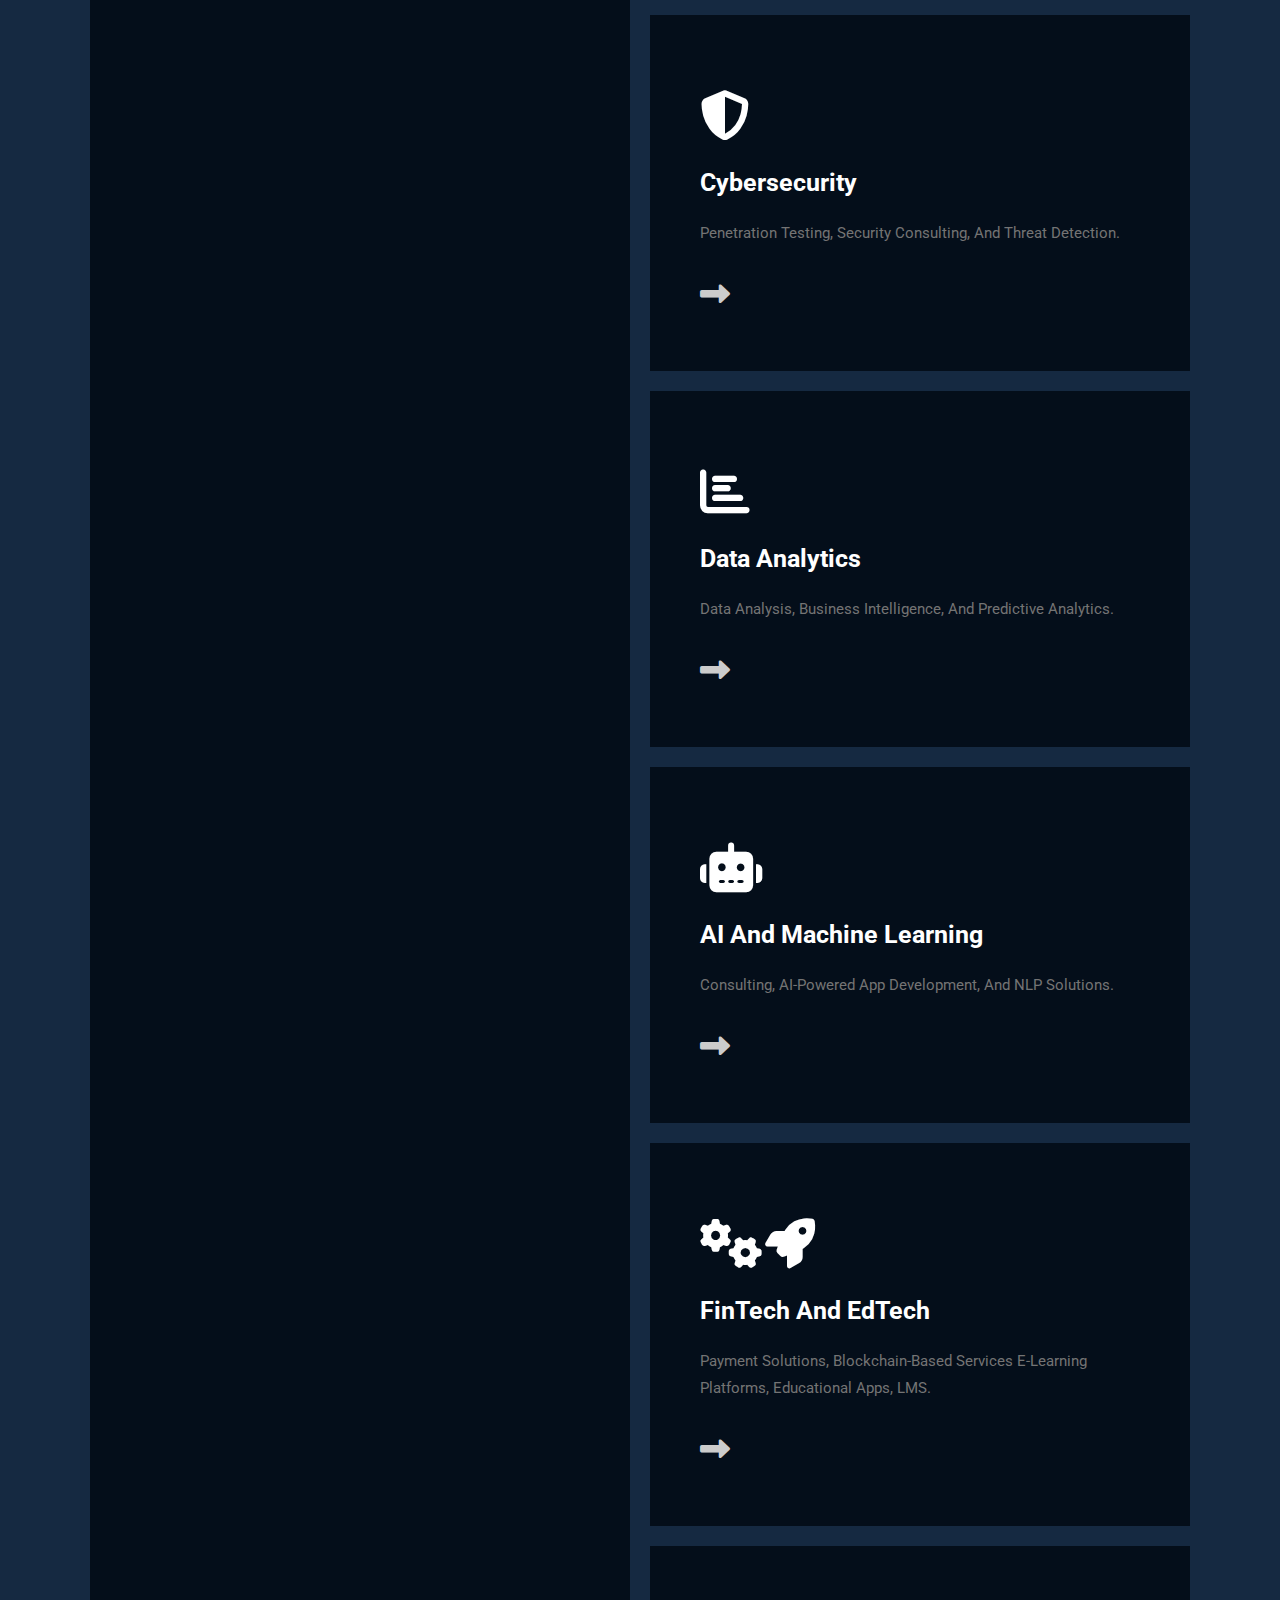
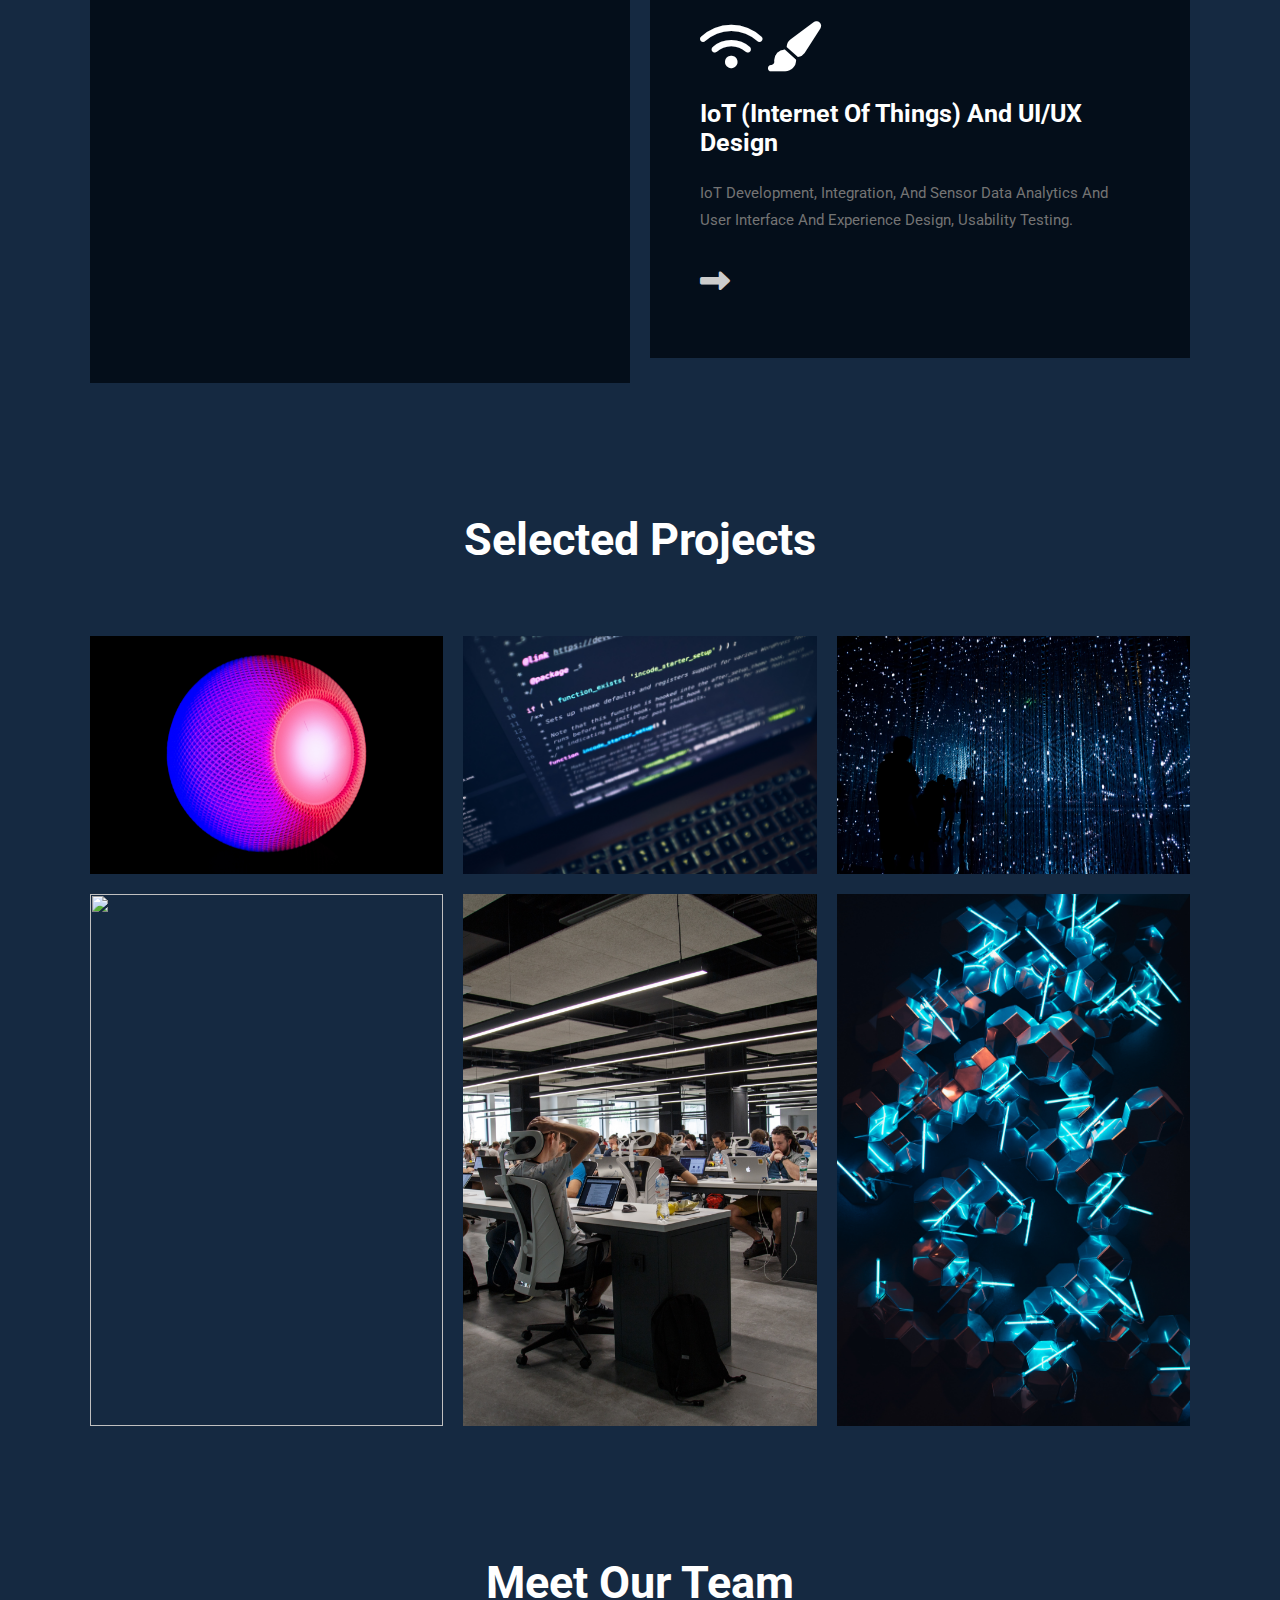
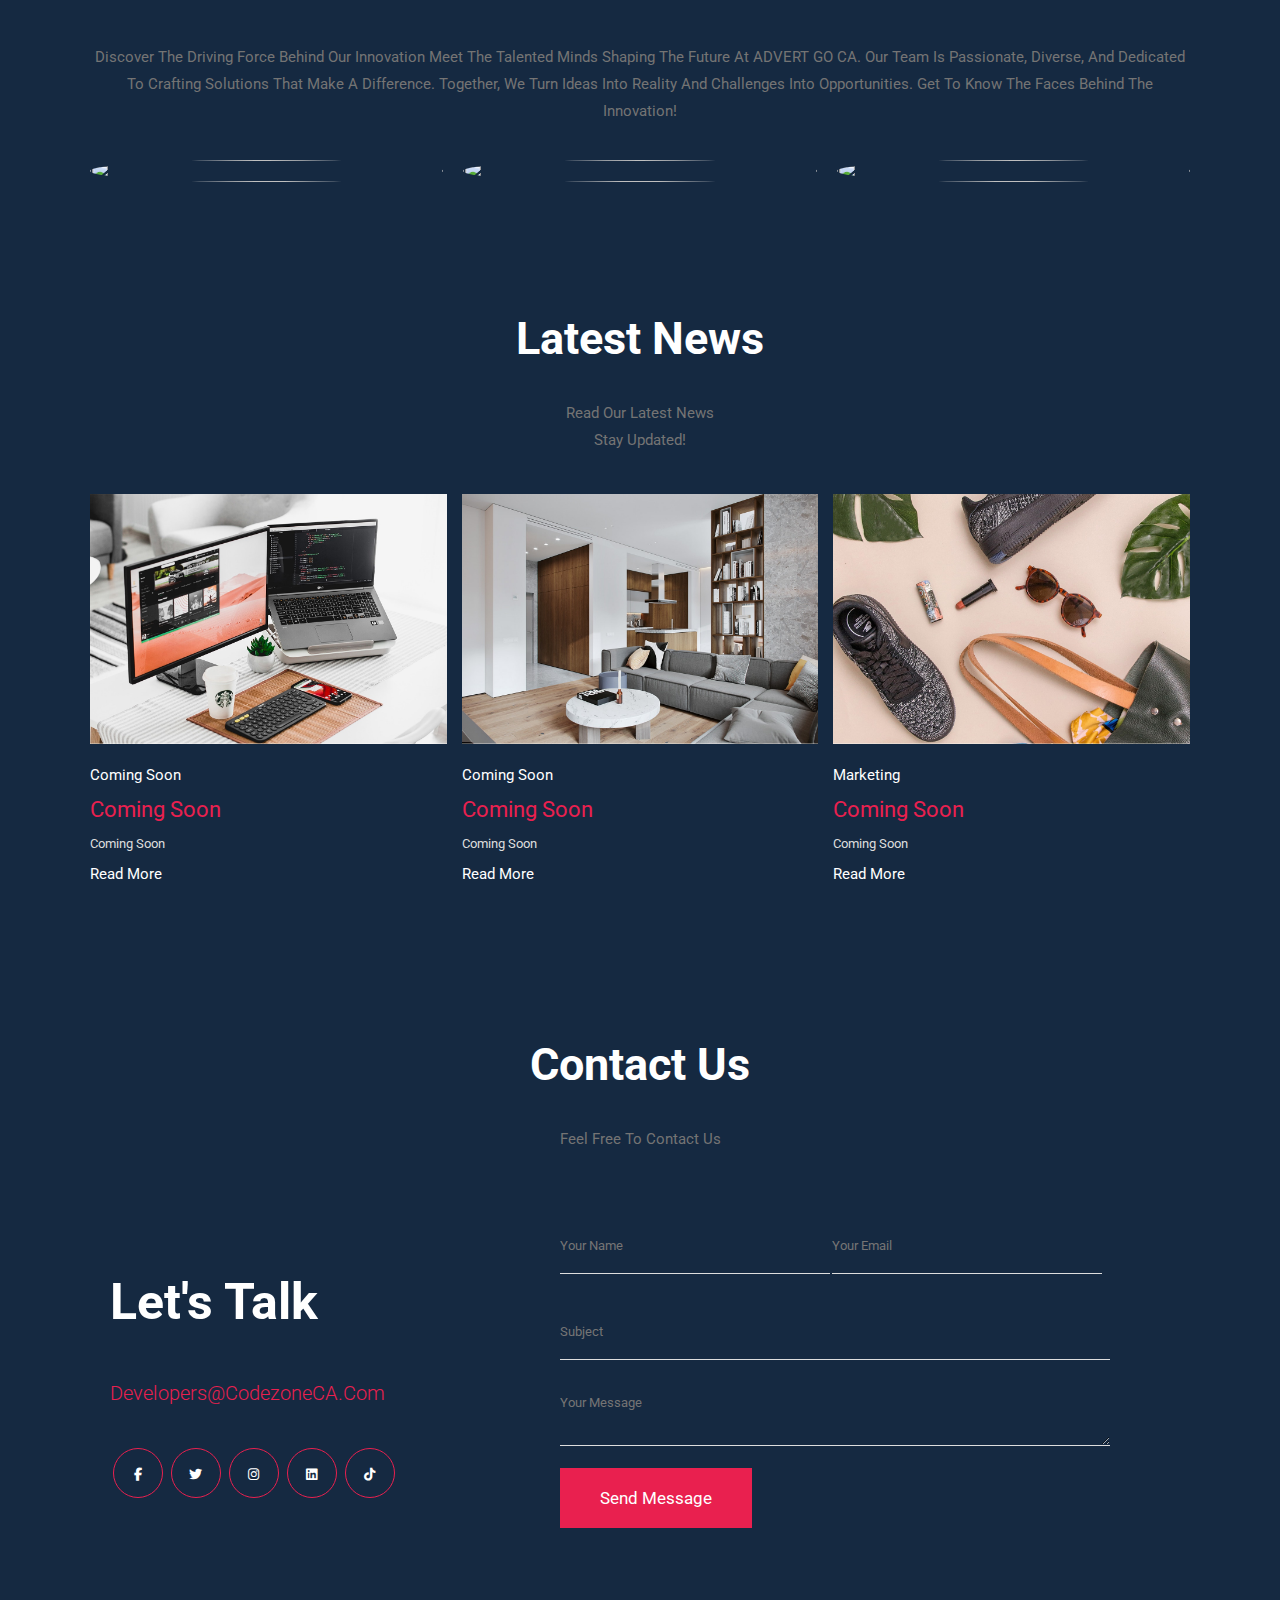
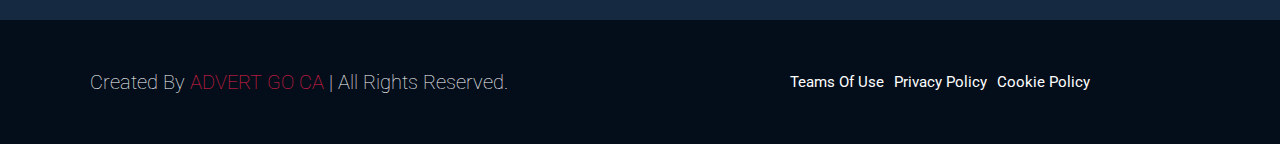
==== commit 76f26752: "sOME FEW Changes" ====
--- a/index.html
+++ b/index.html
@@ -4,7 +4,7 @@
 	<meta charset="utf-8">
 	<meta name="viewport" content="width=device-width, initial-scale=1">
 	<link href="images/logo.png" rel="icon">
-	<title>CODE ZONE AFRICA</title>
+	<title>ADVERT GO CA</title>
 
 
 	<!-- font awesome cdn link -->
@@ -12,6 +12,7 @@
 
 	<!-- custom css link -->
 	<link rel="stylesheet" type="text/css" href="css/style.css">
+	<meta name="google-adsense-account" content="ca-pub-4752199886809521"> 
 </head>
 <body>
 
@@ -20,7 +21,7 @@
 		<div class="logo">
 		</div>
 		<div>
-			<h1>CODE ZONE <br>AFRICA</h1></div>
+			<h1>ADVERT GO <br>CA</h1></div>
 
 		<div class="links">
 			<a href="#home">Home</a>
@@ -50,8 +51,8 @@
 
 	<section class="home" id="home">
 		<div class="content">
-			<h1>BUILD YOUR TECH FUTURE WITH US.</h1>
-			<p>We are making you seamless tech and making your everyday life simple while ensuring we satisfy
+			<h1>BUILD YOUR TECH and Marketing FUTURE WITH US.</h1>
+			<p>We are making you seamless tech with marketing and making your everyday life simple while ensuring we satisfy
 				your needs
 			</p>
 		
@@ -66,6 +67,13 @@
 		<h1 class="heading">Our Services</h1>
 		<p class="paragraph">Take a look of the great Service we have for you</p>
 
+		<div class="box-container">
+			<div class="box">
+				<i class="fas fa-code"></i>
+				<h3>Advertise With Us</h3>
+				<p>Get Real time Advertisements With our company</p>
+				<span class="fas fa-long-arrow-alt-right"></span>
+			</div>
 
 		<div class="box-container">
 			<div class="box">
@@ -202,19 +210,19 @@
 	<section class="team" id="team">
 		<h1 class="heading">meet our team</h1>
 		<p class="paragraph">
-			Discover the driving force behind our innovation  meet the talented minds shaping the future at CODE ZONE AFRICA. 
+			Discover the driving force behind our innovation  meet the talented minds shaping the future at ADVERT GO CA. 
 			Our team is passionate, diverse, and dedicated to crafting solutions that make a difference.
 			Together, we turn ideas into reality and challenges into opportunities. Get to know the faces behind the innovation!
 		</p>
 
 		<div class="box-container">
 			<div class="box">
-				<img src="images/ceeo.jpg">
-
-				<div class="content">
-					<div>
-						<h3>KIBET G KORIR</h3>
-						<span>C.E.O <br> and <br> Founder</b></span>
+				<img src="">
+
+				<div class="content">
+					<div>
+						<h3></h3>
+						<span> <br>  <br> </b></span>
 
 						<div class="icon">
 							<a href="#" class="fab fa-facebook-f"></a>
@@ -226,12 +234,12 @@
 			</div>
 
 			<div class="box">
-				<img src="images/Lead1.jpg">
-
-				<div class="content">
-					<div>
-						<h3>MIKE KIBET</h3>
-						<span>Senior Software Lead</span>
+				<img src="">
+
+				<div class="content">
+					<div>
+						<h3></h3>
+						<span></span>
 
 						<div class="icon">
 							<a href="#" class="fab fa-facebook-f"></a>
@@ -243,12 +251,12 @@
 			</div>
 
 			<div class="box">
-				<img src="images/CEO.jpg">
-
-				<div class="content">
-					<div>
-						<h3>Kibet Korir</h3>
-						<span>Software Engineer</span>
+				<img src="">
+
+				<div class="content">
+					<div>
+						<h3></h3>
+						<span></span>
 
 						<div class="icon">
 							<a href="#" class="fab fa-facebook-f"></a>
@@ -327,7 +335,7 @@
 		<div class="row">
 			<div class="content">
 				<h1>let's talk</h1>
-				<h3>developers@codezoneafrica.com</h3>
+				<h3>developers@codezoneCA.com</h3>
 				<p></p>
 
 				<div class="icons">
@@ -360,7 +368,7 @@
 	<!-- footer section start -->
 	<section class="footer">
 		<div class="credit">
-			created by <span>CODE ZONE AFRICA</span> | all rights reserved.
+			created by <span>ADVERT GO CA</span> | all rights reserved.
 		</div>
 
 		<div class="links">
